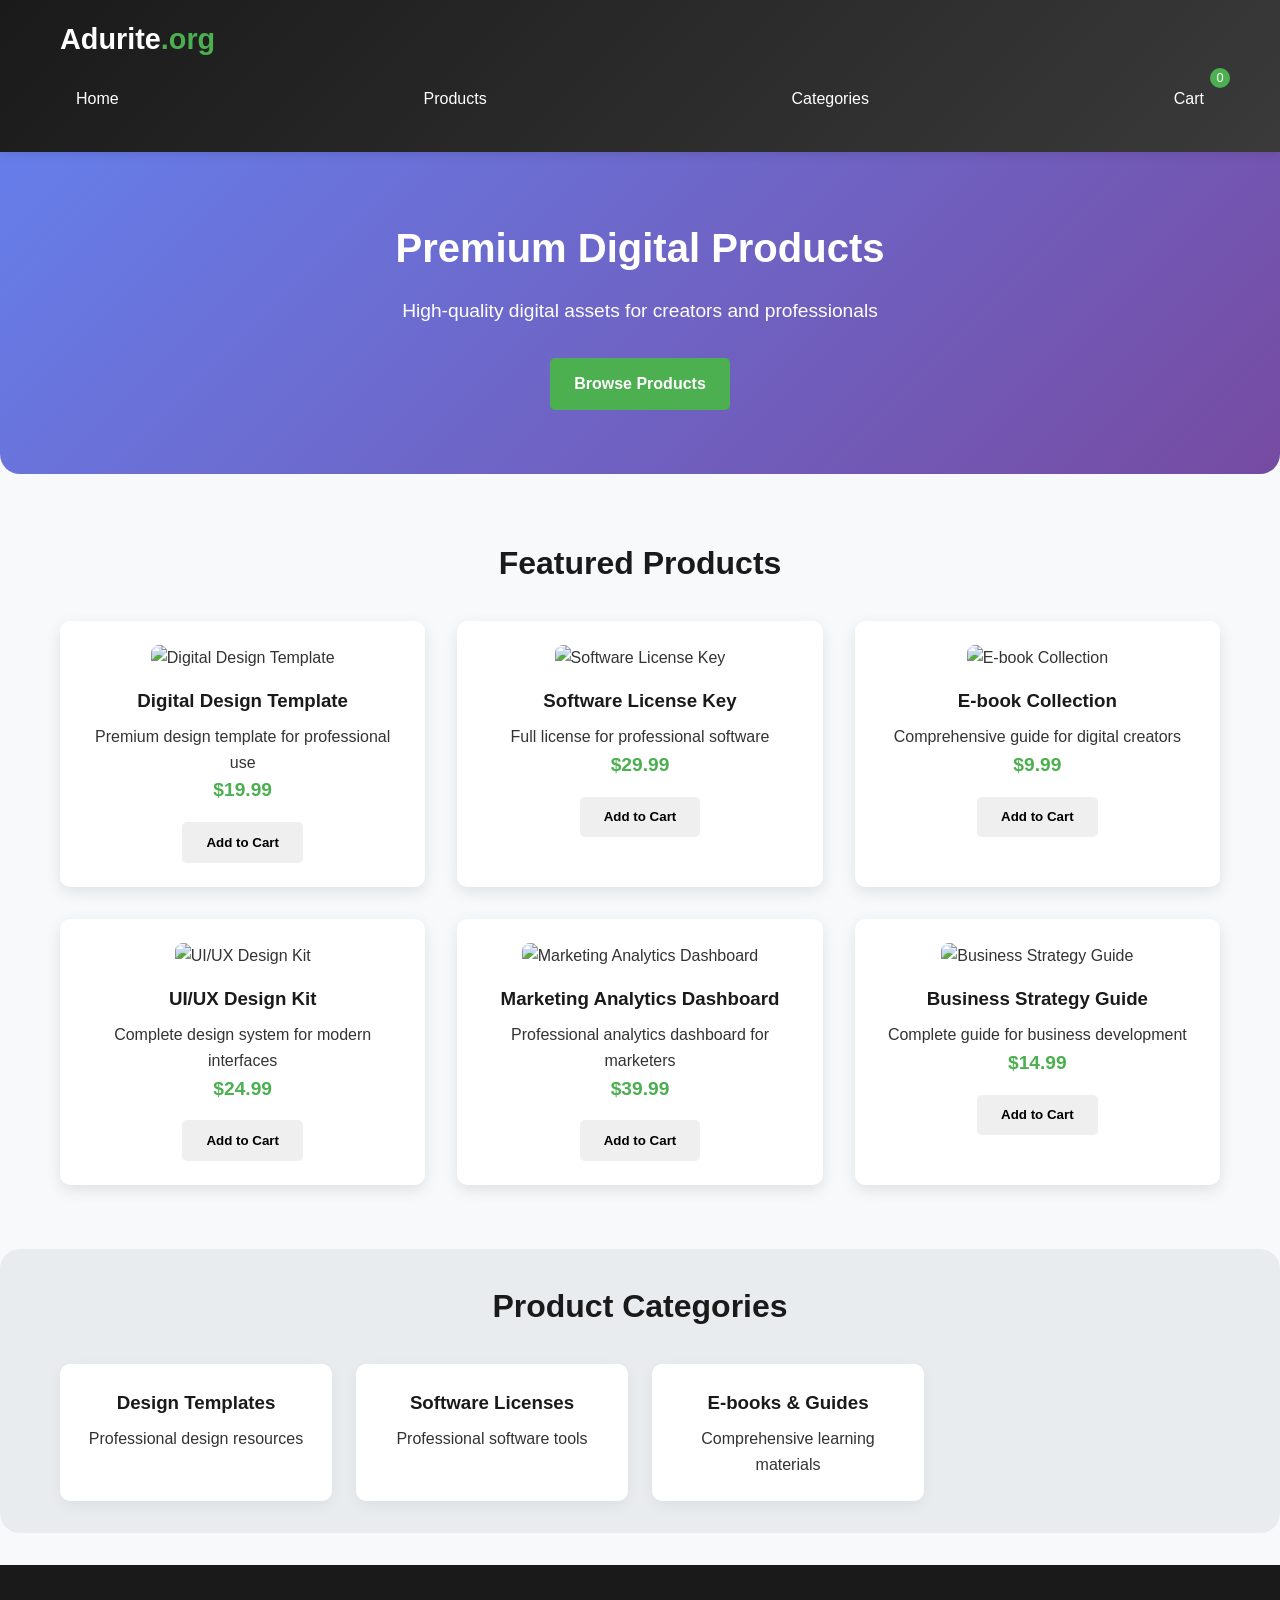
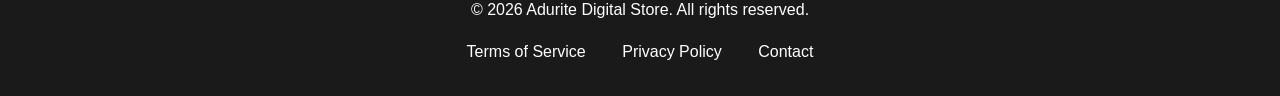
==== index.html @ ac7464e5 "Added stuff yes" ====
<!DOCTYPE html>
<html lang="en">
<head>
    <meta charset="UTF-8">
    <meta name="viewport" content="width=device-width, initial-scale=1.0">
    <title>Adurite Digital Store</title>
    <link rel="stylesheet" href="styles/style.css">
</head>
<body>
    <header class="header">
        <div class="container">
            <div class="logo">
                <h1>Adurite<span>.org</span></h1>
            </div>
            <nav class="nav">
                <a href="#home">Home</a>
                <a href="#products">Products</a>
                <a href="#categories">Categories</a>
                <a href="#cart" class="cart-link">
                    <span>Cart</span>
                    <span class="cart-count">0</span>
                </a>
            </nav>
        </div>
    </header>

    <main>
        <section id="hero" class="hero">
            <div class="container">
                <h2>Premium Digital Products</h2>
                <p>High-quality digital assets for creators and professionals</p>
                <a href="#products" class="btn primary-btn">Browse Products</a>
            </div>
        </section>

        <section id="products" class="products-section">
            <div class="container">
                <h2 class="section-title">Featured Products</h2>
                <div class="product-grid" id="productGrid">
                    <!-- Products will be loaded here -->
                </div>
            </div>
        </section>

        <section id="categories" class="categories-section">
            <div class="container">
                <h2 class="section-title">Product Categories</h2>
                <div class="category-grid">
                    <div class="category-card">
                        <h3>Design Templates</h3>
                        <p>Professional design resources</p>
                    </div>
                    <div class="category-card">
                        <h3>Software Licenses</h3>
                        <p>Professional software tools</p>
                    </div>
                    <div class="category-card">
                        <h3>E-books & Guides</h3>
                        <p>Comprehensive learning materials</p>
                    </div>
                </div>
            </div>
        </section>
    </main>

    <footer class="footer">
        <div class="container">
            <p>&copy; 2026 Adurite Digital Store. All rights reserved.</p>
            <div class="footer-links">
                <a href="#">Terms of Service</a>
                <a href="#">Privacy Policy</a>
                <a href="#">Contact</a>
            </div>
        </div>
    </footer>

    <script src="scripts/main.js"></script>
</body>
</html>
---- styles/style.css ----
* {
    margin: 0;
    padding: 0;
    box-sizing: border-box;
}

body {
    font-family: 'Segoe UI', Tahoma, Geneva, Verdana, sans-serif;
    line-height: 1.6;
    color: #333;
    background-color: #f8f9fa;
}

.container {
    max-width: 1200px;
    margin: 0 auto;
    padding: 0 20px;
}

/* Header Styles */
.header {
    background: linear-gradient(135deg, #1a1a1a 0%, #3a3a3a 100%);
    color: white;
    padding: 1rem 0;
    position: sticky;
    top: 0;
    z-index: 100;
    box-shadow: 0 2px 10px rgba(0,0,0,0.1);
}

.header .logo h1 {
    font-size: 1.8rem;
    margin-bottom: 0;
}

.header .logo h1 span {
    color: #4CAF50;
}

.header .nav {
    display: flex;
    justify-content: space-between;
    align-items: center;
    padding: 1rem 0;
}

.nav a {
    color: white;
    text-decoration: none;
    padding: 0.5rem 1rem;
    border-radius: 4px;
    transition: background-color 0.3s;
}

.nav a:hover {
    background-color: rgba(255,255,255,0.1);
}

.cart-link {
    position: relative;
}

.cart-count {
    position: absolute;
    top: -10px;
    right: -10px;
    background: #4CAF50;
    color: white;
    border-radius: 50%;
    width: 20px;
    height: 20px;
    display: flex;
    align-items: center;
    justify-content: center;
    font-size: 0.8rem;
}

/* Hero Section */
.hero {
    background: linear-gradient(135deg, #667eea 0%, #764ba2 100%);
    color: white;
    text-align: center;
    padding: 4rem 0;
    margin-bottom: 2rem;
    border-radius: 0 0 20px 20px;
}

.hero h2 {
    font-size: 2.5rem;
    margin-bottom: 1rem;
}

.hero p {
    font-size: 1.2rem;
    margin-bottom: 2rem;
}

.btn {
    display: inline-block;
    padding: 0.8rem 1.5rem;
    border-radius: 5px;
    text-decoration: none;
    font-weight: bold;
    transition: all 0.3s;
    border: none;
    cursor: pointer;
}

.primary-btn {
    background: #4CAF50;
    color: white;
}

.primary-btn:hover {
    background: #45a049;
    transform: translateY(-2px);
    box-shadow: 0 5px 15px rgba(0,0,0,0.2);
}

/* Products Section */
.products-section {
    padding: 2rem 0;
}

.section-title {
    text-align: center;
    margin-bottom: 2rem;
    font-size: 2rem;
    color: #1a1a1a;
}

.product-grid {
    display: grid;
    grid-template-columns: repeat(auto-fill, minmax(300px, 1fr));
    gap: 2rem;
}

.product-card {
    background: white;
    border-radius: 10px;
    padding: 1.5rem;
    box-shadow: 0 5px 15px rgba(0,0,0,0.1);
    transition: transform 0.3s, box-shadow 0.3s;
    text-align: center;
}

.product-card:hover {
    transform: translateY(-10px);
    box-shadow: 0 15px 30px rgba(0,0,0,0.15);
}

.product-card img {
    width: 100%;
    height: 200px;
    object-fit: cover;
    border-radius: 8px;
    margin-bottom: 1rem;
}

.product-card h3 {
    margin-bottom: 0.5rem;
    color: #1a1a1a;
}

.product-card .price {
    font-weight: bold;
    color: #4CAF50;
    font-size: 1.2rem;
    margin-bottom: 1rem;
}

/* Categories Section */
.categories-section {
    padding: 2rem 0;
    background: #e9ecef;
    border-radius: 20px;
    margin: 2rem 0;
}

.category-grid {
    display: grid;
    grid-template-columns: repeat(auto-fill, minmax(250px, 1fr));
    gap: 1.5rem;
}

.category-card {
    background: white;
    padding: 1.5rem;
    border-radius: 10px;
    text-align: center;
    box-shadow: 0 5px 15px rgba(0,0,0,0.05);
    transition: transform 0.3s;
}

.category-card:hover {
    transform: translateY(-5px);
}

.category-card h3 {
    margin-bottom: 0.5rem;
    color: #1a1a1a;
}

/* Footer */
.footer {
    background: #1a1a1a;
    color: white;
    text-align: center;
    padding: 2rem 0;
    margin-top: 2rem;
}

.footer-links {
    margin-top: 1rem;
}

.footer-links a {
    color: white;
    margin: 0 1rem;
    text-decoration: none;
}

.footer-links a:hover {
    color: #4CAF50;
}

/* Responsive Design */
@media (max-width: 768px) {
    .header .nav {
        flex-direction: column;
        gap: 1rem;
    }
    
    .hero h2 {
        font-size: 1.8rem;
    }
    
    .hero p {
        font-size: 1rem;
    }
    
    .product-grid {
        grid-template-columns: 1fr;
    }
    
    .category-grid {
        grid-template-columns: 1fr;
    }
}

/* Loading Animation */
.loading {
    text-align: center;
    padding: 2rem;
}

/* Modal for Product Details */
.modal {
    display: none;
    position: fixed;
    top: 0;
    left: 0;
    width: 100%;
    height: 100%;
    background: rgba(0,0,0,0.5);
    z-index: 1000;
    justify-content: center;
    align-items: center;
}

.modal-content {
    background: white;
    padding: 2rem;
    border-radius: 10px;
    max-width: 500px;
    width: 90%;
    position: relative;
}

.close-modal {
    position: absolute;
    top: 10px;
    right: 10px;
    cursor: pointer;
    font-size: 1.5rem;
}
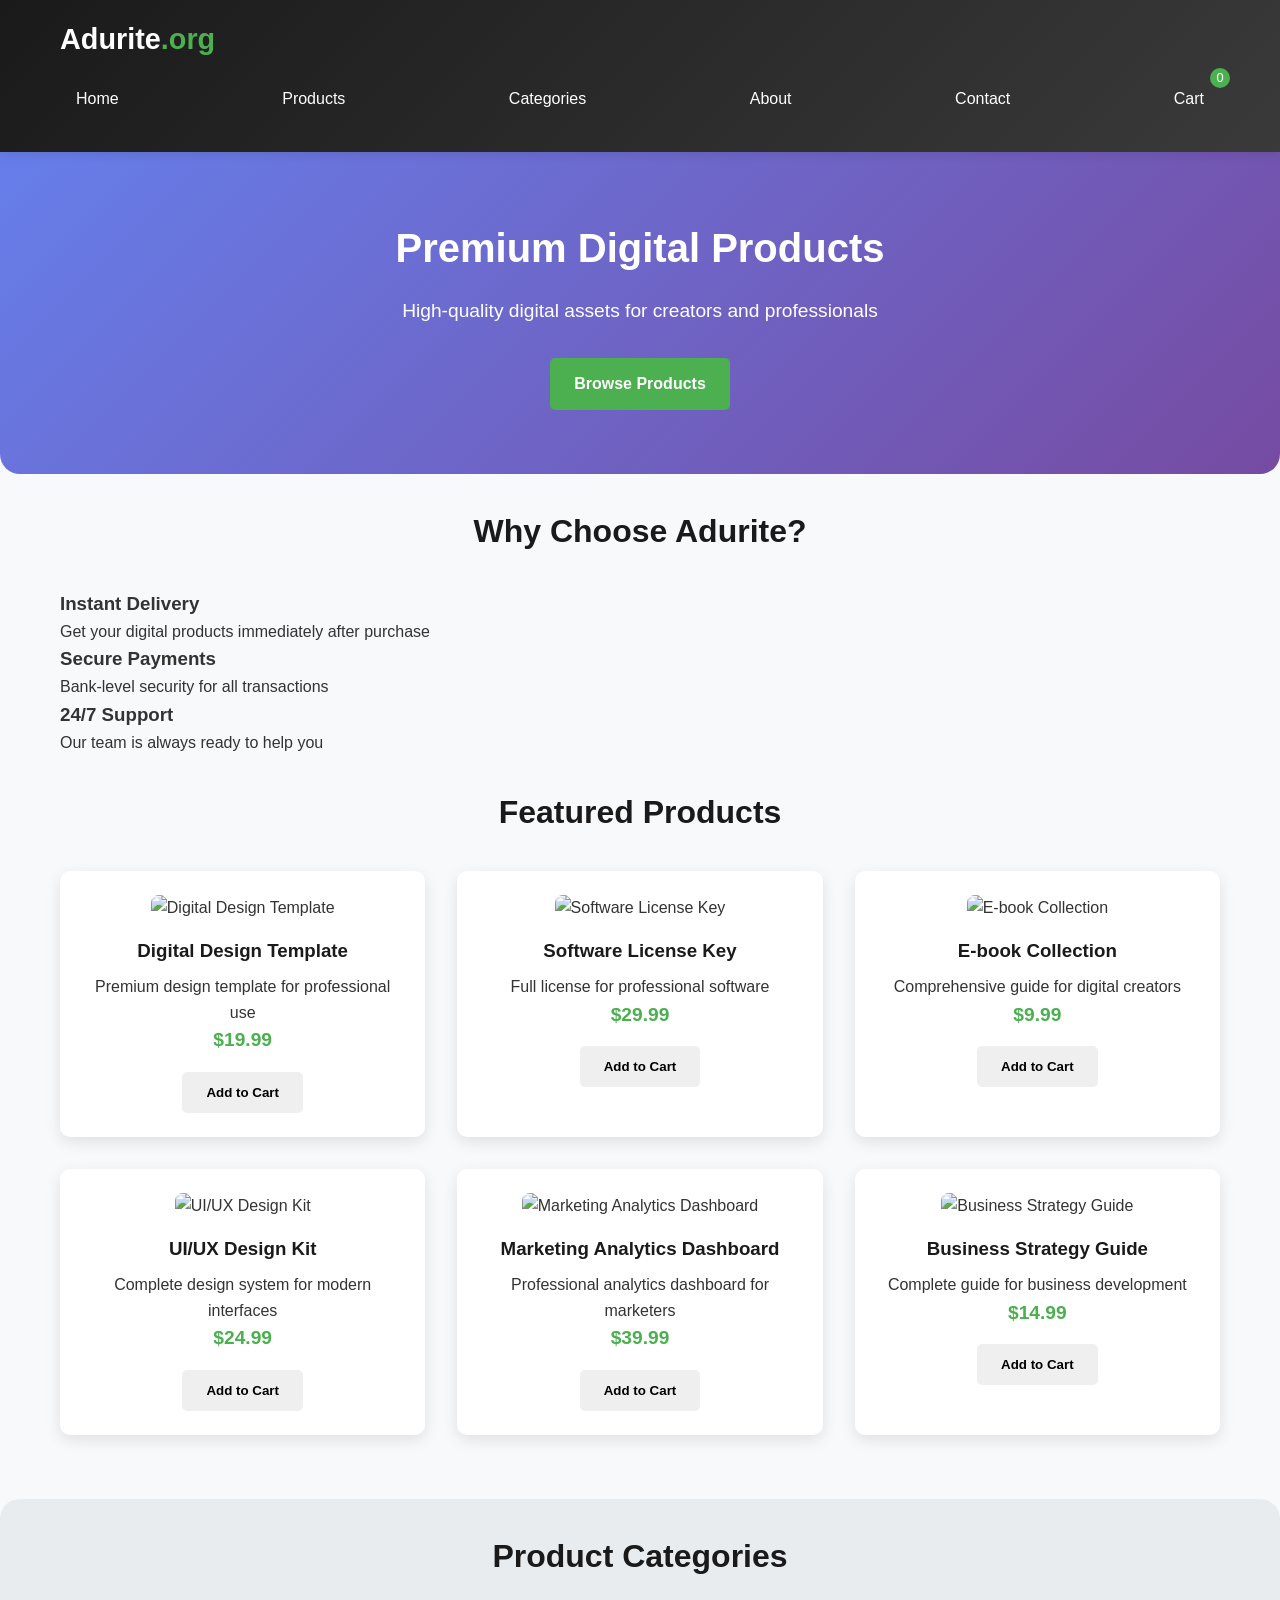
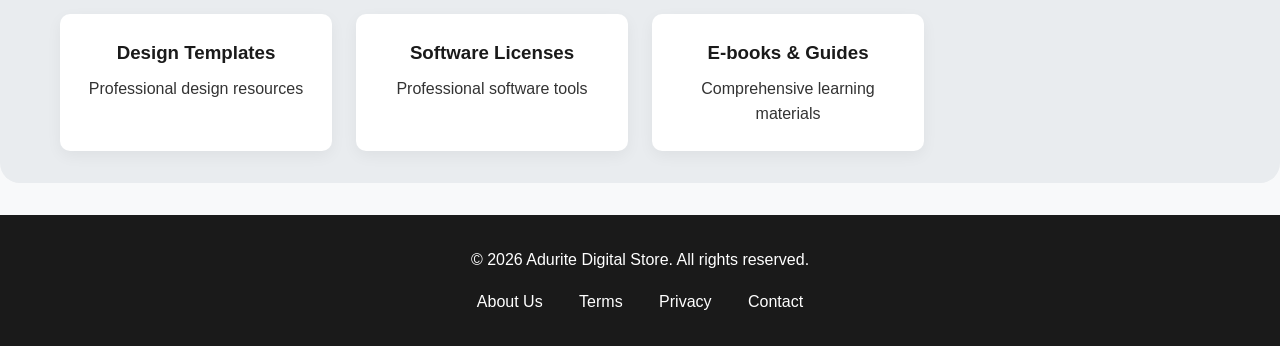
==== commit 4021b557: "Update index.html" ====
--- a/index.html
+++ b/index.html
@@ -16,6 +16,8 @@
                 <a href="#home">Home</a>
                 <a href="#products">Products</a>
                 <a href="#categories">Categories</a>
+                <a href="#about">About</a>
+                <a href="#contact">Contact</a>
                 <a href="#cart" class="cart-link">
                     <span>Cart</span>
                     <span class="cart-count">0</span>
@@ -25,6 +27,7 @@
     </header>
 
     <main>
+        <!-- Hero Section -->
         <section id="hero" class="hero">
             <div class="container">
                 <h2>Premium Digital Products</h2>
@@ -33,6 +36,28 @@
             </div>
         </section>
 
+        <!-- Features Section -->
+        <section class="features-section">
+            <div class="container">
+                <h2 class="section-title">Why Choose Adurite?</h2>
+                <div class="features-grid">
+                    <div class="feature-card">
+                        <h3>Instant Delivery</h3>
+                        <p>Get your digital products immediately after purchase</p>
+                    </div>
+                    <div class="feature-card">
+                        <h3>Secure Payments</h3>
+                        <p>Bank-level security for all transactions</p>
+                    </div>
+                    <div class="feature-card">
+                        <h3>24/7 Support</h3>
+                        <p>Our team is always ready to help you</p>
+                    </div>
+                </div>
+            </div>
+        </section>
+
+        <!-- Featured Products -->
         <section id="products" class="products-section">
             <div class="container">
                 <h2 class="section-title">Featured Products</h2>
@@ -42,6 +67,7 @@
             </div>
         </section>
 
+        <!-- Categories Section -->
         <section id="categories" class="categories-section">
             <div class="container">
                 <h2 class="section-title">Product Categories</h2>
@@ -67,13 +93,14 @@
         <div class="container">
             <p>&copy; 2026 Adurite Digital Store. All rights reserved.</p>
             <div class="footer-links">
-                <a href="#">Terms of Service</a>
-                <a href="#">Privacy Policy</a>
-                <a href="#">Contact</a>
+                <a href="#about">About Us</a>
+                <a href="#terms">Terms</a>
+                <a href="#privacy">Privacy</a>
+                <a href="#contact">Contact</a>
             </div>
         </div>
     </footer>
 
     <script src="scripts/main.js"></script>
 </body>
-</html>+</html>
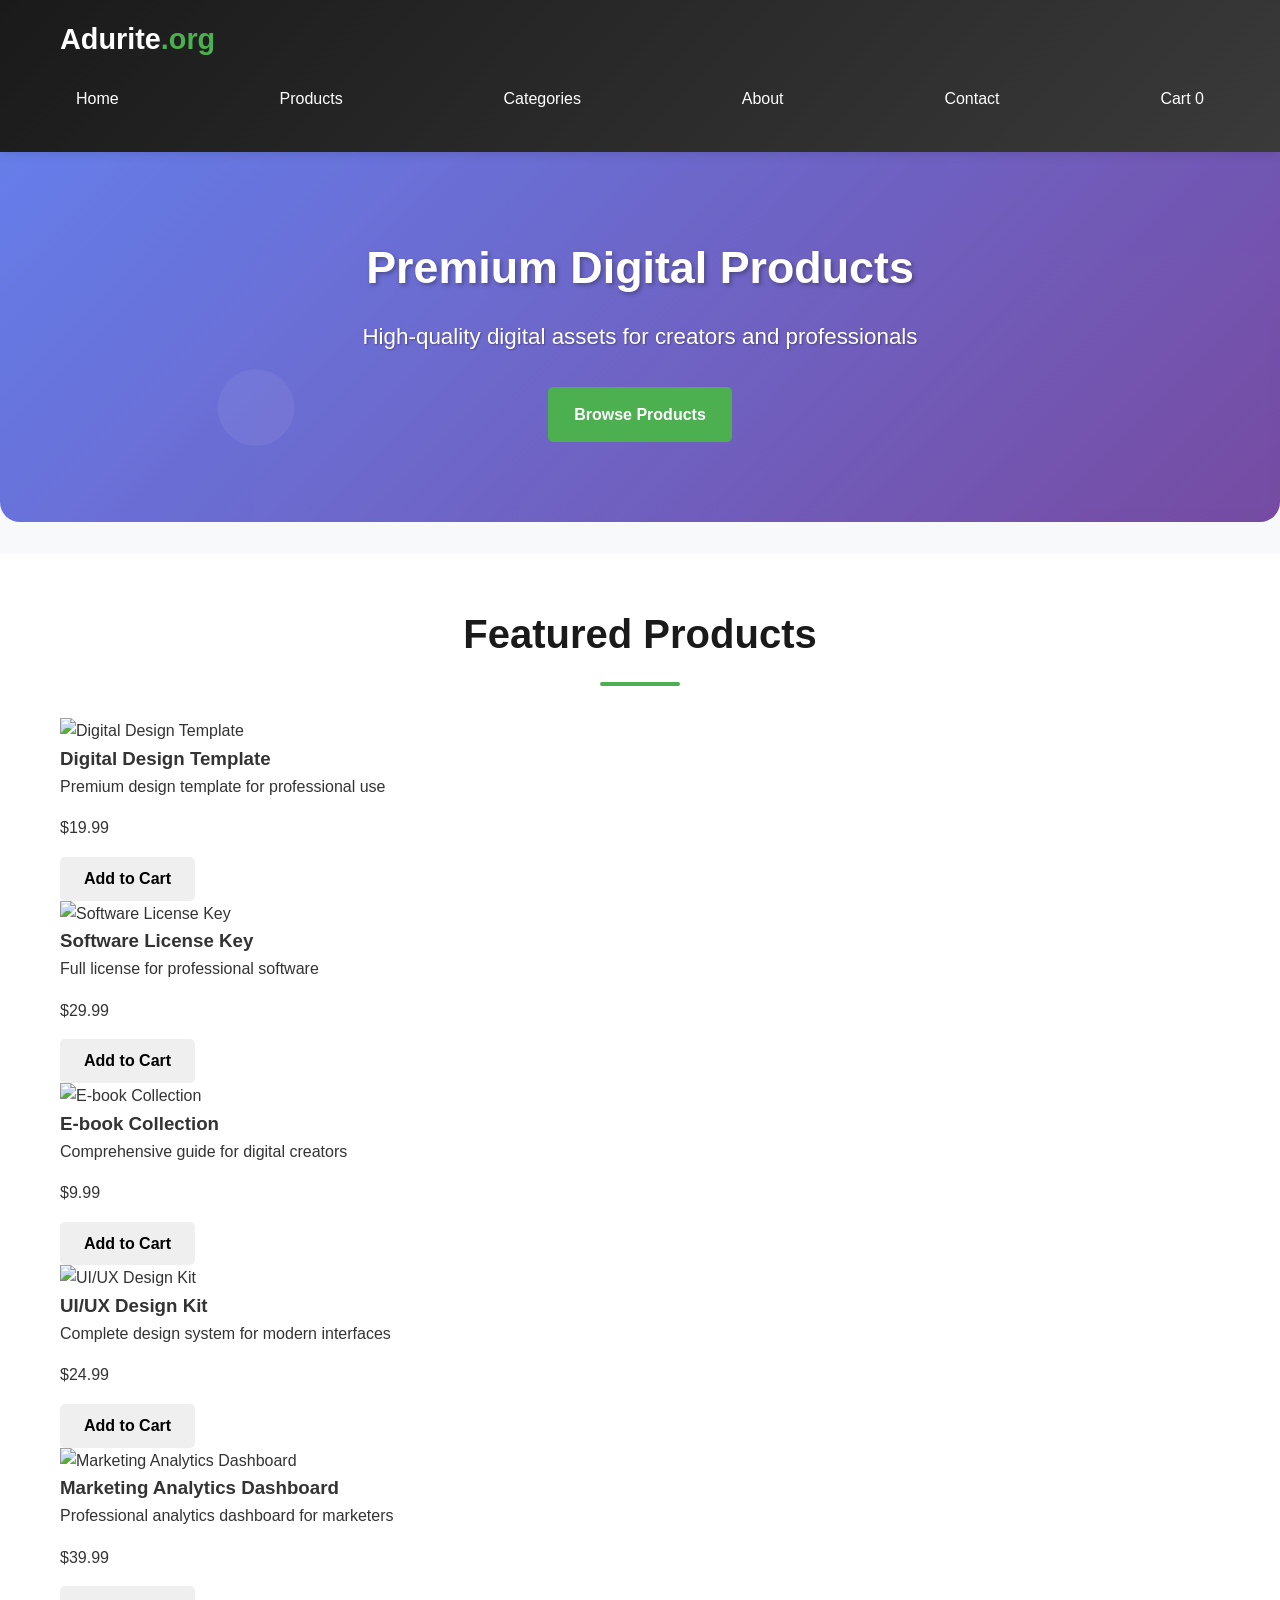
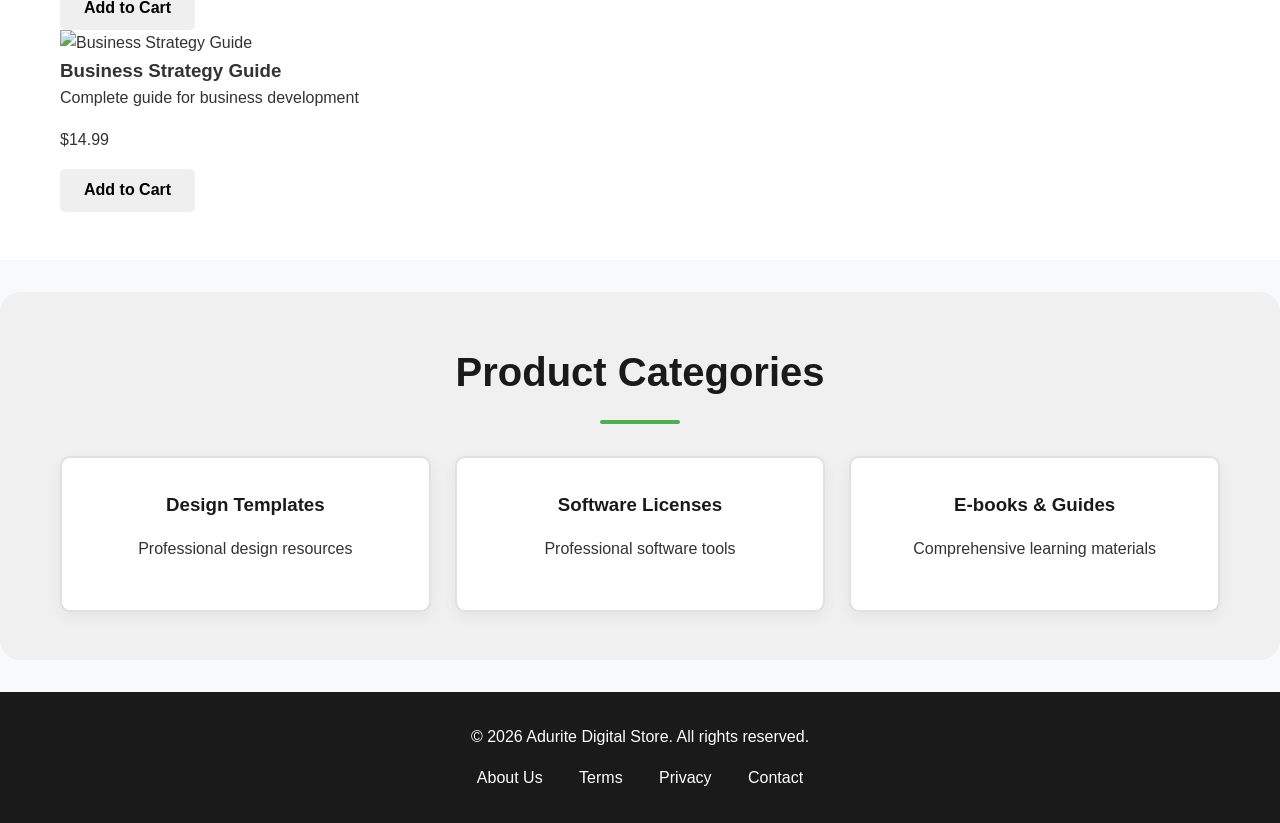
==== commit 7dba7281: "Refactor homepage layout by removing sections Removed hero and features sections from the homepage." ====
--- a/index.html
+++ b/index.html
@@ -27,8 +27,7 @@
     </header>
 
     <main>
-        <!-- Hero Section -->
-        <section id="hero" class="hero">
+        <section id="home" class="hero">
             <div class="container">
                 <h2>Premium Digital Products</h2>
                 <p>High-quality digital assets for creators and professionals</p>
@@ -36,28 +35,6 @@
             </div>
         </section>
 
-        <!-- Features Section -->
-        <section class="features-section">
-            <div class="container">
-                <h2 class="section-title">Why Choose Adurite?</h2>
-                <div class="features-grid">
-                    <div class="feature-card">
-                        <h3>Instant Delivery</h3>
-                        <p>Get your digital products immediately after purchase</p>
-                    </div>
-                    <div class="feature-card">
-                        <h3>Secure Payments</h3>
-                        <p>Bank-level security for all transactions</p>
-                    </div>
-                    <div class="feature-card">
-                        <h3>24/7 Support</h3>
-                        <p>Our team is always ready to help you</p>
-                    </div>
-                </div>
-            </div>
-        </section>
-
-        <!-- Featured Products -->
         <section id="products" class="products-section">
             <div class="container">
                 <h2 class="section-title">Featured Products</h2>
@@ -67,7 +44,6 @@
             </div>
         </section>
 
-        <!-- Categories Section -->
         <section id="categories" class="categories-section">
             <div class="container">
                 <h2 class="section-title">Product Categories</h2>
--- a/styles/style.css
+++ b/styles/style.css
@@ -50,29 +50,11 @@
     padding: 0.5rem 1rem;
     border-radius: 4px;
     transition: background-color 0.3s;
+    position: relative;
 }
 
 .nav a:hover {
     background-color: rgba(255,255,255,0.1);
-}
-
-.cart-link {
-    position: relative;
-}
-
-.cart-count {
-    position: absolute;
-    top: -10px;
-    right: -10px;
-    background: #4CAF50;
-    color: white;
-    border-radius: 50%;
-    width: 20px;
-    height: 20px;
-    display: flex;
-    align-items: center;
-    justify-content: center;
-    font-size: 0.8rem;
 }
 
 /* Hero Section */
@@ -80,21 +62,183 @@
     background: linear-gradient(135deg, #667eea 0%, #764ba2 100%);
     color: white;
     text-align: center;
-    padding: 4rem 0;
+    padding: 5rem 0;
     margin-bottom: 2rem;
     border-radius: 0 0 20px 20px;
+    position: relative;
+    overflow: hidden;
+}
+
+.hero::before {
+    content: "";
+    position: absolute;
+    top: 0;
+    left: 0;
+    right: 0;
+    bottom: 0;
+    background: url('data:image/svg+xml;utf8,<svg xmlns="http://www.w3.org/2000/svg" viewBox="0 0 100 100"><circle cx="20" cy="20" r="3" fill="rgba(255,255,255,0.2)"/><circle cx="50" cy="50" r="2" fill="rgba(255,255,255,0.2)"/><circle cx="80" cy="80" r="4" fill="rgba(255,255,255,0.2)"/></svg>');
+    background-size: cover;
+    opacity: 0.3;
 }
 
 .hero h2 {
+    font-size: 2.8rem;
+    margin-bottom: 1rem;
+    text-shadow: 2px 2px 4px rgba(0,0,0,0.3);
+}
+
+.hero p {
+    font-size: 1.4rem;
+    margin-bottom: 2rem;
+    text-shadow: 1px 1px 2px rgba(0,0,0,0.3);
+}
+
+/* Features Section */
+.features-section {
+    padding: 3rem 0;
+    background: #ffffff;
+}
+
+.features-grid {
+    display: grid;
+    grid-template-columns: repeat(auto-fit, minmax(300px, 1fr));
+    gap: 2rem;
+}
+
+.feature-card {
+    background: #f8f9fa;
+    padding: 2rem;
+    border-radius: 10px;
+    text-align: center;
+    box-shadow: 0 5px 15px rgba(0,0,0,0.05);
+    transition: transform 0.3s;
+}
+
+.feature-card:hover {
+    transform: translateY(-10px);
+}
+
+.feature-card h3 {
+    color: #1a1a1a;
+    margin-bottom: 1rem;
+}
+
+/* Products Section */
+.products-section {
+    padding: 3rem 0;
+    background: #ffffff;
+}
+
+.section-title {
+    text-align: center;
+    margin-bottom: 2rem;
     font-size: 2.5rem;
-    margin-bottom: 1rem;
-}
-
-.hero p {
-    font-size: 1.2rem;
-    margin-bottom: 2rem;
-}
-
+    color: #1a1a1a;
+    position: relative;
+}
+
+.section-title::after {
+    content: "";
+    display: block;
+    width: 80px;
+    height: 4px;
+    background: #4CAF50;
+    margin: 1rem auto;
+    border-radius: 2px;
+}
+
+/* Categories Section */
+.categories-section {
+    padding: 3rem 0;
+    background: #f0f0f0;
+    border-radius: 20px;
+    margin: 2rem 0;
+}
+
+.category-grid {
+    display: grid;
+    grid-template-columns: repeat(auto-fit, minmax(250px, 1fr));
+    gap: 1.5rem;
+}
+
+.category-card {
+    background: white;
+    padding: 2rem;
+    border-radius: 10px;
+    text-align: center;
+    box-shadow: 0 5px 15px rgba(0,0,0,0.05);
+    transition: transform 0.3s;
+    border: 2px solid #e0e0e0;
+}
+
+.category-card:hover {
+    transform: translateY(-5px);
+    border-color: #4CAF50;
+}
+
+.category-card h3 {
+    margin-bottom: 1rem;
+    color: #1a1a1a;
+}
+
+/* Footer */
+.footer {
+    background: #1a1a1a;
+    color: white;
+    text-align: center;
+    padding: 2rem 0;
+    margin-top: 2rem;
+}
+
+.footer-links {
+    margin-top: 1rem;
+}
+
+.footer-links a {
+    color: white;
+    margin: 0 1rem;
+    text-decoration: none;
+}
+
+.footer-links a:hover {
+    color: #4CAF50;
+}
+
+/* Responsive Design */
+@media (max-width: 768px) {
+    .header .nav {
+        flex-direction: column;
+        gap: 1rem;
+    }
+    
+    .hero h2 {
+        font-size: 2rem;
+    }
+    
+    .hero p {
+        font-size: 1.2rem;
+    }
+    
+    .section-title {
+        font-size: 2rem;
+    }
+    
+    .features-grid {
+        grid-template-columns: 1fr;
+    }
+}
+
+/* Animation */
+@keyframes fadeIn {
+    from { opacity: 0; transform: translateY(20px); }
+    to { opacity: 1; transform: translateY(0); }
+}
+
+.product-card {
+    animation: fadeIn 0.5s ease-out;
+}
+
+/* Button Styles */
 .btn {
     display: inline-block;
     padding: 0.8rem 1.5rem;
@@ -104,11 +248,13 @@
     transition: all 0.3s;
     border: none;
     cursor: pointer;
+    font-size: 1rem;
 }
 
 .primary-btn {
     background: #4CAF50;
     color: white;
+    border: 2px solid #4CAF50;
 }
 
 .primary-btn:hover {
@@ -117,170 +263,16 @@
     box-shadow: 0 5px 15px rgba(0,0,0,0.2);
 }
 
-/* Products Section */
-.products-section {
-    padding: 2rem 0;
-}
-
-.section-title {
-    text-align: center;
-    margin-bottom: 2rem;
-    font-size: 2rem;
-    color: #1a1a1a;
-}
-
-.product-grid {
-    display: grid;
-    grid-template-columns: repeat(auto-fill, minmax(300px, 1fr));
-    gap: 2rem;
-}
-
-.product-card {
-    background: white;
-    border-radius: 10px;
-    padding: 1.5rem;
-    box-shadow: 0 5px 15px rgba(0,0,0,0.1);
-    transition: transform 0.3s, box-shadow 0.3s;
-    text-align: center;
-}
-
-.product-card:hover {
-    transform: translateY(-10px);
-    box-shadow: 0 15px 30px rgba(0,0,0,0.15);
-}
-
-.product-card img {
-    width: 100%;
-    height: 200px;
-    object-fit: cover;
-    border-radius: 8px;
-    margin-bottom: 1rem;
-}
-
-.product-card h3 {
-    margin-bottom: 0.5rem;
-    color: #1a1a1a;
-}
-
-.product-card .price {
-    font-weight: bold;
-    color: #4CAF50;
-    font-size: 1.2rem;
-    margin-bottom: 1rem;
-}
-
-/* Categories Section */
-.categories-section {
-    padding: 2rem 0;
-    background: #e9ecef;
-    border-radius: 20px;
-    margin: 2rem 0;
-}
-
-.category-grid {
-    display: grid;
-    grid-template-columns: repeat(auto-fill, minmax(250px, 1fr));
-    gap: 1.5rem;
-}
-
-.category-card {
-    background: white;
-    padding: 1.5rem;
-    border-radius: 10px;
-    text-align: center;
-    box-shadow: 0 5px 15px rgba(0,0,0,0.05);
-    transition: transform 0.3s;
-}
-
-.category-card:hover {
-    transform: translateY(-5px);
-}
-
-.category-card h3 {
-    margin-bottom: 0.5rem;
-    color: #1a1a1a;
-}
-
-/* Footer */
-.footer {
-    background: #1a1a1a;
-    color: white;
-    text-align: center;
-    padding: 2rem 0;
-    margin-top: 2rem;
-}
-
-.footer-links {
-    margin-top: 1rem;
-}
-
-.footer-links a {
-    color: white;
-    margin: 0 1rem;
-    text-decoration: none;
-}
-
-.footer-links a:hover {
-    color: #4CAF50;
-}
-
-/* Responsive Design */
-@media (max-width: 768px) {
-    .header .nav {
-        flex-direction: column;
-        gap: 1rem;
-    }
-    
-    .hero h2 {
-        font-size: 1.8rem;
-    }
-    
-    .hero p {
-        font-size: 1rem;
-    }
-    
-    .product-grid {
-        grid-template-columns: 1fr;
-    }
-    
-    .category-grid {
-        grid-template-columns: 1fr;
-    }
-}
-
-/* Loading Animation */
-.loading {
-    text-align: center;
-    padding: 2rem;
-}
-
-/* Modal for Product Details */
-.modal {
-    display: none;
-    position: fixed;
-    top: 0;
-    left: 0;
-    width: 100%;
-    height: 100%;
-    background: rgba(0,0,0,0.5);
-    z-index: 1000;
-    justify-content: center;
-    align-items: center;
-}
-
-.modal-content {
-    background: white;
-    padding: 2rem;
-    border-radius: 10px;
-    max-width: 500px;
-    width: 90%;
-    position: relative;
-}
-
-.close-modal {
-    position: absolute;
-    top: 10px;
-    right: 10px;
-    cursor: pointer;
-    font-size: 1.5rem;
-}+/* Additional Styles */
+h1, h2, h3, h4 {
+    font-weight: 700;
+}
+
+p {
+    margin-bottom: 1rem;
+}
+
+img {
+    max-width: 100%;
+    height: auto;
+}
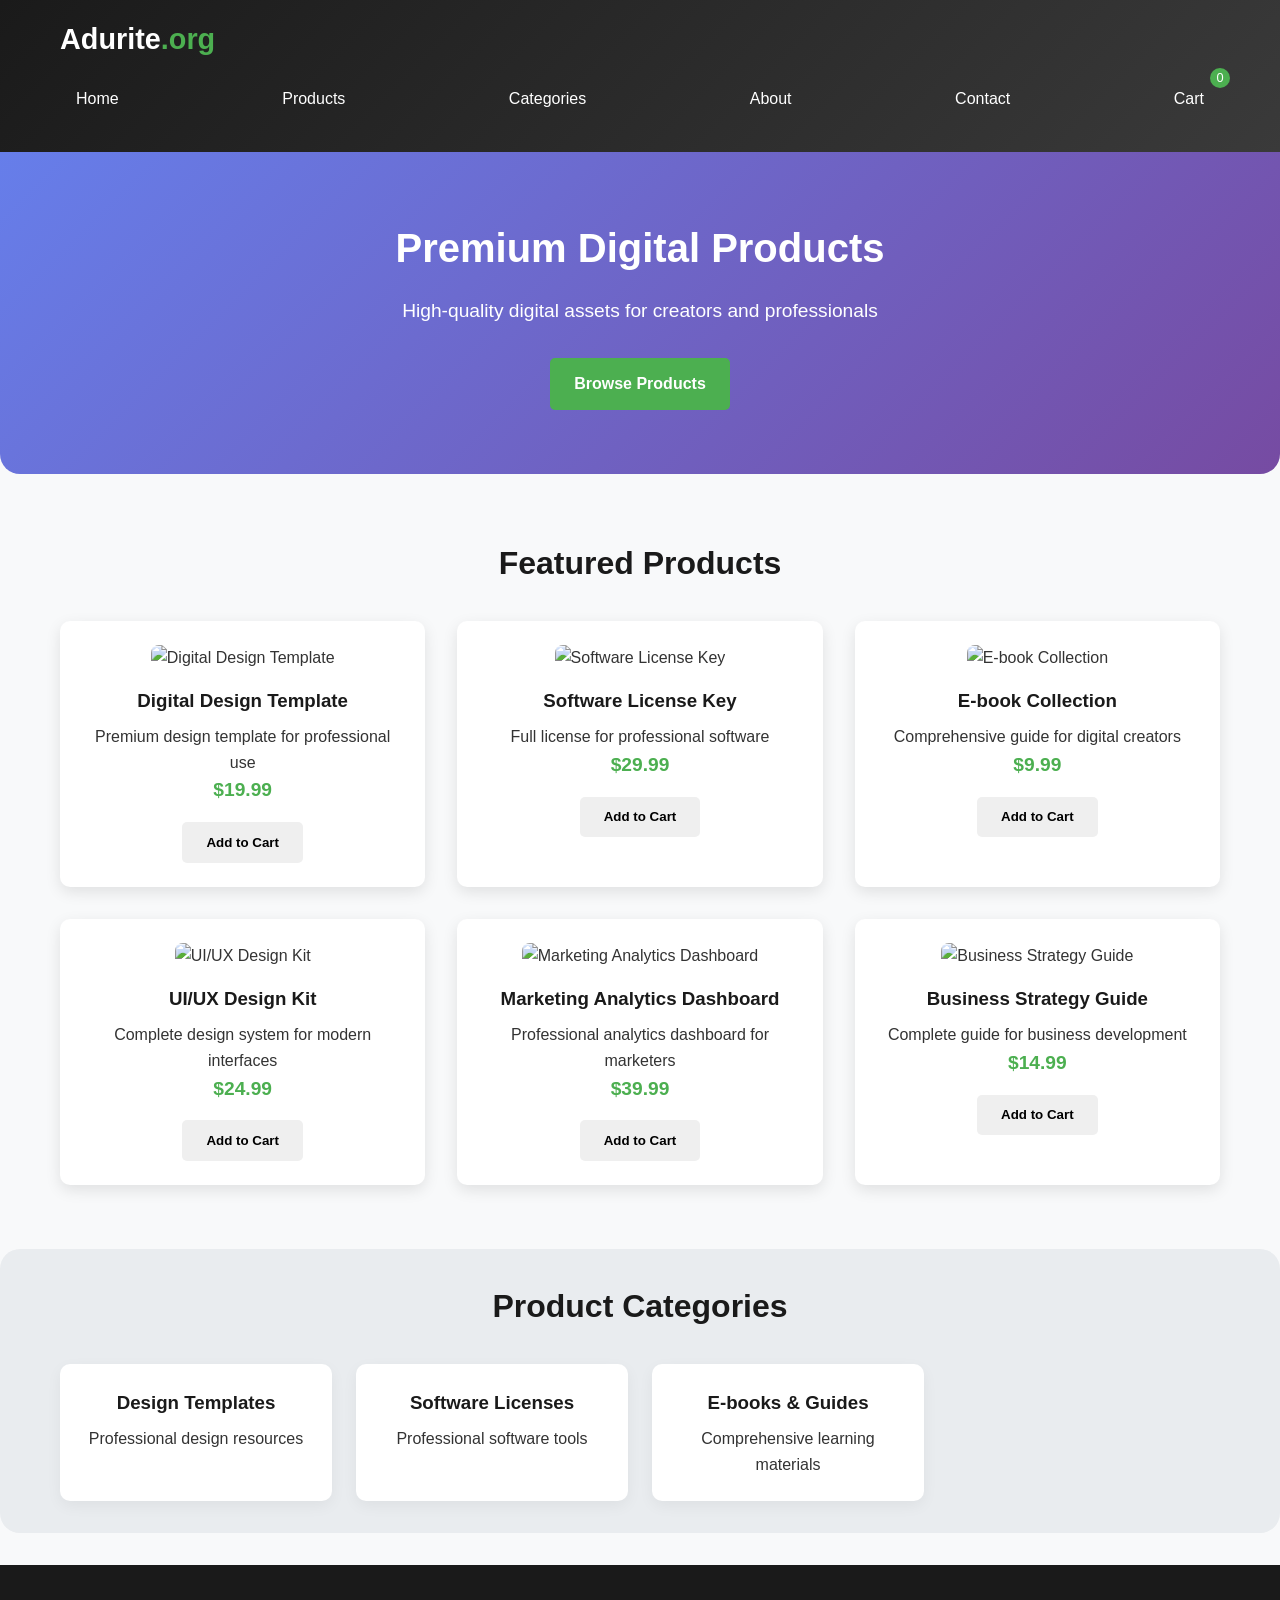
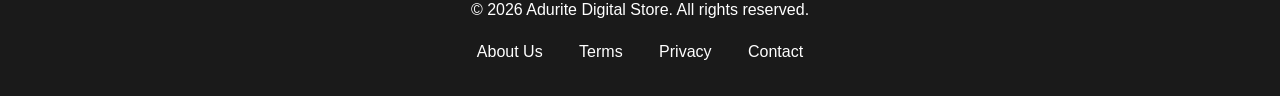
==== commit cea30b53: "Add test comment in index.html Added a comment for testing purposes." ====
--- a/index.html
+++ b/index.html
@@ -1,5 +1,6 @@
 <!DOCTYPE html>
 <html lang="en">
+    <!--test-->
 <head>
     <meta charset="UTF-8">
     <meta name="viewport" content="width=device-width, initial-scale=1.0">
--- a/styles/style.css
+++ b/styles/style.css
@@ -1,3 +1,6 @@
+/* Remove the problematic footer links that point to # */
+/* Instead, use proper anchors in your HTML */
+
 * {
     margin: 0;
     padding: 0;
@@ -17,7 +20,6 @@
     padding: 0 20px;
 }
 
-/* Header Styles */
 .header {
     background: linear-gradient(135deg, #1a1a1a 0%, #3a3a3a 100%);
     color: white;
@@ -25,7 +27,6 @@
     position: sticky;
     top: 0;
     z-index: 100;
-    box-shadow: 0 2px 10px rgba(0,0,0,0.1);
 }
 
 .header .logo h1 {
@@ -50,195 +51,50 @@
     padding: 0.5rem 1rem;
     border-radius: 4px;
     transition: background-color 0.3s;
-    position: relative;
 }
 
 .nav a:hover {
     background-color: rgba(255,255,255,0.1);
 }
 
-/* Hero Section */
+.cart-link {
+    position: relative;
+}
+
+.cart-count {
+    position: absolute;
+    top: -10px;
+    right: -10px;
+    background: #4CAF50;
+    color: white;
+    border-radius: 50%;
+    width: 20px;
+    height: 20px;
+    display: flex;
+    align-items: center;
+    justify-content: center;
+    font-size: 0.8rem;
+}
+
 .hero {
     background: linear-gradient(135deg, #667eea 0%, #764ba2 100%);
     color: white;
     text-align: center;
-    padding: 5rem 0;
+    padding: 4rem 0;
     margin-bottom: 2rem;
     border-radius: 0 0 20px 20px;
-    position: relative;
-    overflow: hidden;
-}
-
-.hero::before {
-    content: "";
-    position: absolute;
-    top: 0;
-    left: 0;
-    right: 0;
-    bottom: 0;
-    background: url('data:image/svg+xml;utf8,<svg xmlns="http://www.w3.org/2000/svg" viewBox="0 0 100 100"><circle cx="20" cy="20" r="3" fill="rgba(255,255,255,0.2)"/><circle cx="50" cy="50" r="2" fill="rgba(255,255,255,0.2)"/><circle cx="80" cy="80" r="4" fill="rgba(255,255,255,0.2)"/></svg>');
-    background-size: cover;
-    opacity: 0.3;
 }
 
 .hero h2 {
-    font-size: 2.8rem;
+    font-size: 2.5rem;
     margin-bottom: 1rem;
-    text-shadow: 2px 2px 4px rgba(0,0,0,0.3);
 }
 
 .hero p {
-    font-size: 1.4rem;
+    font-size: 1.2rem;
     margin-bottom: 2rem;
-    text-shadow: 1px 1px 2px rgba(0,0,0,0.3);
-}
-
-/* Features Section */
-.features-section {
-    padding: 3rem 0;
-    background: #ffffff;
-}
-
-.features-grid {
-    display: grid;
-    grid-template-columns: repeat(auto-fit, minmax(300px, 1fr));
-    gap: 2rem;
-}
-
-.feature-card {
-    background: #f8f9fa;
-    padding: 2rem;
-    border-radius: 10px;
-    text-align: center;
-    box-shadow: 0 5px 15px rgba(0,0,0,0.05);
-    transition: transform 0.3s;
-}
-
-.feature-card:hover {
-    transform: translateY(-10px);
-}
-
-.feature-card h3 {
-    color: #1a1a1a;
-    margin-bottom: 1rem;
-}
-
-/* Products Section */
-.products-section {
-    padding: 3rem 0;
-    background: #ffffff;
-}
-
-.section-title {
-    text-align: center;
-    margin-bottom: 2rem;
-    font-size: 2.5rem;
-    color: #1a1a1a;
-    position: relative;
-}
-
-.section-title::after {
-    content: "";
-    display: block;
-    width: 80px;
-    height: 4px;
-    background: #4CAF50;
-    margin: 1rem auto;
-    border-radius: 2px;
-}
-
-/* Categories Section */
-.categories-section {
-    padding: 3rem 0;
-    background: #f0f0f0;
-    border-radius: 20px;
-    margin: 2rem 0;
-}
-
-.category-grid {
-    display: grid;
-    grid-template-columns: repeat(auto-fit, minmax(250px, 1fr));
-    gap: 1.5rem;
-}
-
-.category-card {
-    background: white;
-    padding: 2rem;
-    border-radius: 10px;
-    text-align: center;
-    box-shadow: 0 5px 15px rgba(0,0,0,0.05);
-    transition: transform 0.3s;
-    border: 2px solid #e0e0e0;
-}
-
-.category-card:hover {
-    transform: translateY(-5px);
-    border-color: #4CAF50;
-}
-
-.category-card h3 {
-    margin-bottom: 1rem;
-    color: #1a1a1a;
-}
-
-/* Footer */
-.footer {
-    background: #1a1a1a;
-    color: white;
-    text-align: center;
-    padding: 2rem 0;
-    margin-top: 2rem;
-}
-
-.footer-links {
-    margin-top: 1rem;
-}
-
-.footer-links a {
-    color: white;
-    margin: 0 1rem;
-    text-decoration: none;
-}
-
-.footer-links a:hover {
-    color: #4CAF50;
-}
-
-/* Responsive Design */
-@media (max-width: 768px) {
-    .header .nav {
-        flex-direction: column;
-        gap: 1rem;
-    }
-    
-    .hero h2 {
-        font-size: 2rem;
-    }
-    
-    .hero p {
-        font-size: 1.2rem;
-    }
-    
-    .section-title {
-        font-size: 2rem;
-    }
-    
-    .features-grid {
-        grid-template-columns: 1fr;
-    }
-}
-
-/* Animation */
-@keyframes fadeIn {
-    from { opacity: 0; transform: translateY(20px); }
-    to { opacity: 1; transform: translateY(0); }
-}
-
-.product-card {
-    animation: fadeIn 0.5s ease-out;
-}
-
-/* Button Styles */
+}
+
 .btn {
     display: inline-block;
     padding: 0.8rem 1.5rem;
@@ -248,13 +104,11 @@
     transition: all 0.3s;
     border: none;
     cursor: pointer;
-    font-size: 1rem;
 }
 
 .primary-btn {
     background: #4CAF50;
     color: white;
-    border: 2px solid #4CAF50;
 }
 
 .primary-btn:hover {
@@ -263,16 +117,129 @@
     box-shadow: 0 5px 15px rgba(0,0,0,0.2);
 }
 
-/* Additional Styles */
-h1, h2, h3, h4 {
-    font-weight: 700;
-}
-
-p {
+.products-section {
+    padding: 2rem 0;
+}
+
+.section-title {
+    text-align: center;
+    margin-bottom: 2rem;
+    font-size: 2rem;
+    color: #1a1a1a;
+}
+
+.product-grid {
+    display: grid;
+    grid-template-columns: repeat(auto-fill, minmax(300px, 1fr));
+    gap: 2rem;
+}
+
+.product-card {
+    background: white;
+    border-radius: 10px;
+    padding: 1.5rem;
+    box-shadow: 0 5px 15px rgba(0,0,0,0.1);
+    transition: transform 0.3s, box-shadow 0.3s;
+    text-align: center;
+}
+
+.product-card:hover {
+    transform: translateY(-10px);
+    box-shadow: 0 15px 30px rgba(0,0,0,0.15);
+}
+
+.product-card img {
+    width: 100%;
+    height: 200px;
+    object-fit: cover;
+    border-radius: 8px;
     margin-bottom: 1rem;
 }
 
-img {
-    max-width: 100%;
-    height: auto;
-}
+.product-card h3 {
+    margin-bottom: 0.5rem;
+    color: #1a1a1a;
+}
+
+.product-card .price {
+    font-weight: bold;
+    color: #4CAF50;
+    font-size: 1.2rem;
+    margin-bottom: 1rem;
+}
+
+.categories-section {
+    padding: 2rem 0;
+    background: #e9ecef;
+    border-radius: 20px;
+    margin: 2rem 0;
+}
+
+.category-grid {
+    display: grid;
+    grid-template-columns: repeat(auto-fill, minmax(250px, 1fr));
+    gap: 1.5rem;
+}
+
+.category-card {
+    background: white;
+    padding: 1.5rem;
+    border-radius: 10px;
+    text-align: center;
+    box-shadow: 0 5px 15px rgba(0,0,0,0.05);
+    transition: transform 0.3s;
+}
+
+.category-card:hover {
+    transform: translateY(-5px);
+}
+
+.category-card h3 {
+    margin-bottom: 0.5rem;
+    color: #1a1a1a;
+}
+
+.footer {
+    background: #1a1a1a;
+    color: white;
+    text-align: center;
+    padding: 2rem 0;
+    margin-top: 2rem;
+}
+
+.footer-links {
+    margin-top: 1rem;
+}
+
+.footer-links a {
+    color: white;
+    margin: 0 1rem;
+    text-decoration: none;
+}
+
+.footer-links a:hover {
+    color: #4CAF50;
+}
+
+@media (max-width: 768px) {
+    .header .nav {
+        flex-direction: column;
+        gap: 1rem;
+    }
+    
+    .hero h2 {
+        font-size: 1.8rem;
+    }
+    
+    .hero p {
+        font-size: 1rem;
+    }
+    
+    .product-grid {
+        grid-template-columns: 1fr;
+    }
+    
+    .category-grid {
+        grid-template-columns: 1fr;
+    }
+}
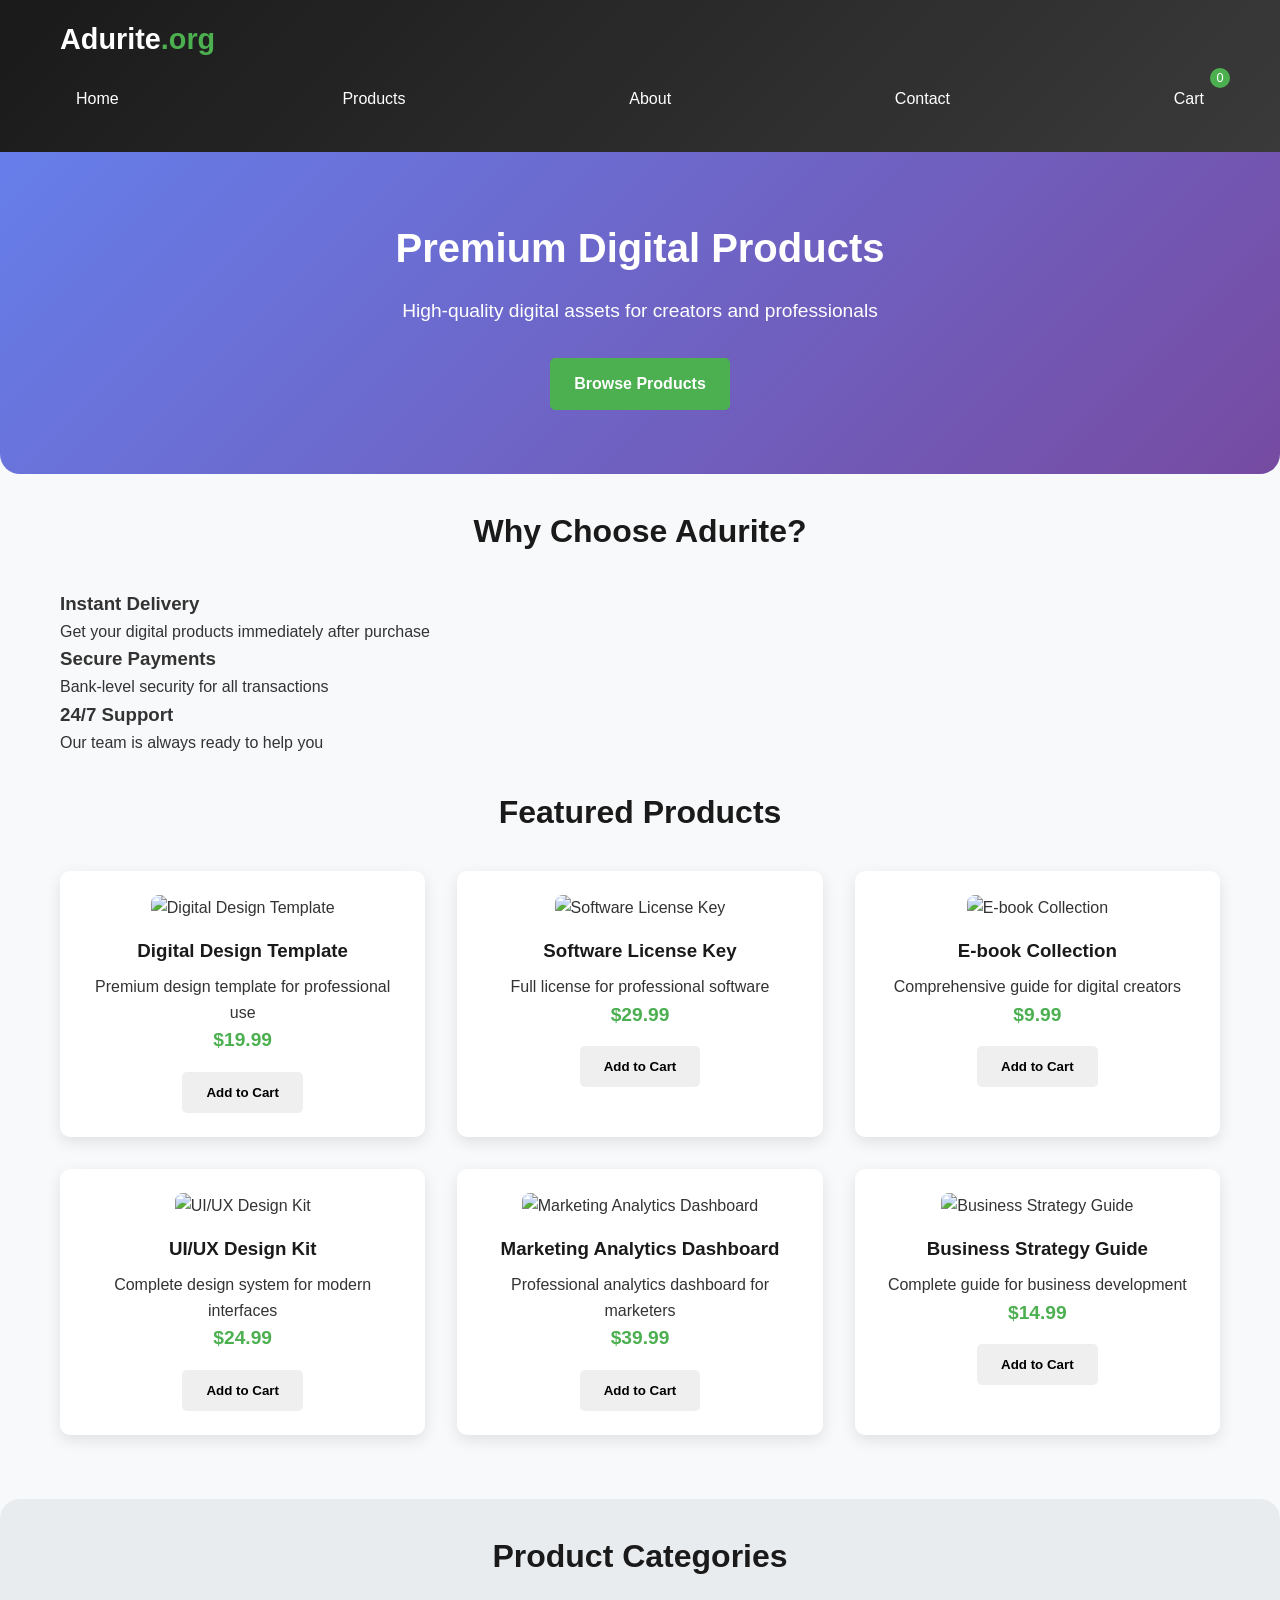
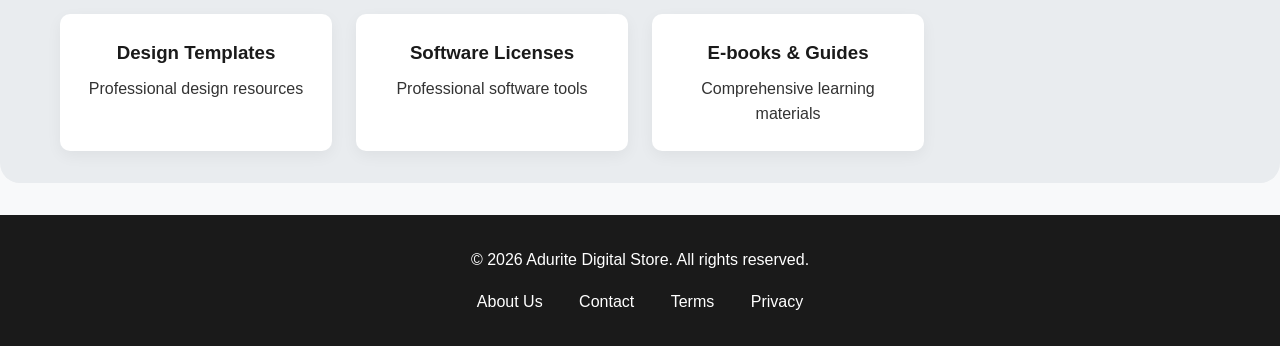
==== commit dbb29bf3: "Update HTML structure and links for navigation" ====
--- a/index.html
+++ b/index.html
@@ -1,10 +1,9 @@
 <!DOCTYPE html>
 <html lang="en">
-    <!--test-->
 <head>
     <meta charset="UTF-8">
     <meta name="viewport" content="width=device-width, initial-scale=1.0">
-    <title>Adurite Digital Store</title>
+    <title>Adurite Digital Store - Premium Digital Products</title>
     <link rel="stylesheet" href="styles/style.css">
 </head>
 <body>
@@ -14,12 +13,11 @@
                 <h1>Adurite<span>.org</span></h1>
             </div>
             <nav class="nav">
-                <a href="#home">Home</a>
-                <a href="#products">Products</a>
-                <a href="#categories">Categories</a>
-                <a href="#about">About</a>
-                <a href="#contact">Contact</a>
-                <a href="#cart" class="cart-link">
+                <a href="index.html">Home</a>
+                <a href="products.html">Products</a>
+                <a href="about.html">About</a>
+                <a href="contact.html">Contact</a>
+                <a href="cart.html" class="cart-link">
                     <span>Cart</span>
                     <span class="cart-count">0</span>
                 </a>
@@ -28,15 +26,35 @@
     </header>
 
     <main>
-        <section id="home" class="hero">
+        <section id="hero" class="hero">
             <div class="container">
                 <h2>Premium Digital Products</h2>
                 <p>High-quality digital assets for creators and professionals</p>
-                <a href="#products" class="btn primary-btn">Browse Products</a>
+                <a href="products.html" class="btn primary-btn">Browse Products</a>
             </div>
         </section>
 
-        <section id="products" class="products-section">
+        <section class="features-section">
+            <div class="container">
+                <h2 class="section-title">Why Choose Adurite?</h2>
+                <div class="features-grid">
+                    <div class="feature-card">
+                        <h3>Instant Delivery</h3>
+                        <p>Get your digital products immediately after purchase</p>
+                    </div>
+                    <div class="feature-card">
+                        <h3>Secure Payments</h3>
+                        <p>Bank-level security for all transactions</p>
+                    </div>
+                    <div class="feature-card">
+                        <h3>24/7 Support</h3>
+                        <p>Our team is always ready to help you</p>
+                    </div>
+                </div>
+            </div>
+        </section>
+
+        <section id="featured-products" class="products-section">
             <div class="container">
                 <h2 class="section-title">Featured Products</h2>
                 <div class="product-grid" id="productGrid">
@@ -45,7 +63,7 @@
             </div>
         </section>
 
-        <section id="categories" class="categories-section">
+        <section class="categories-section">
             <div class="container">
                 <h2 class="section-title">Product Categories</h2>
                 <div class="category-grid">
@@ -70,10 +88,10 @@
         <div class="container">
             <p>&copy; 2026 Adurite Digital Store. All rights reserved.</p>
             <div class="footer-links">
-                <a href="#about">About Us</a>
-                <a href="#terms">Terms</a>
-                <a href="#privacy">Privacy</a>
-                <a href="#contact">Contact</a>
+                <a href="about.html">About Us</a>
+                <a href="contact.html">Contact</a>
+                <a href="#">Terms</a>
+                <a href="#">Privacy</a>
             </div>
         </div>
     </footer>
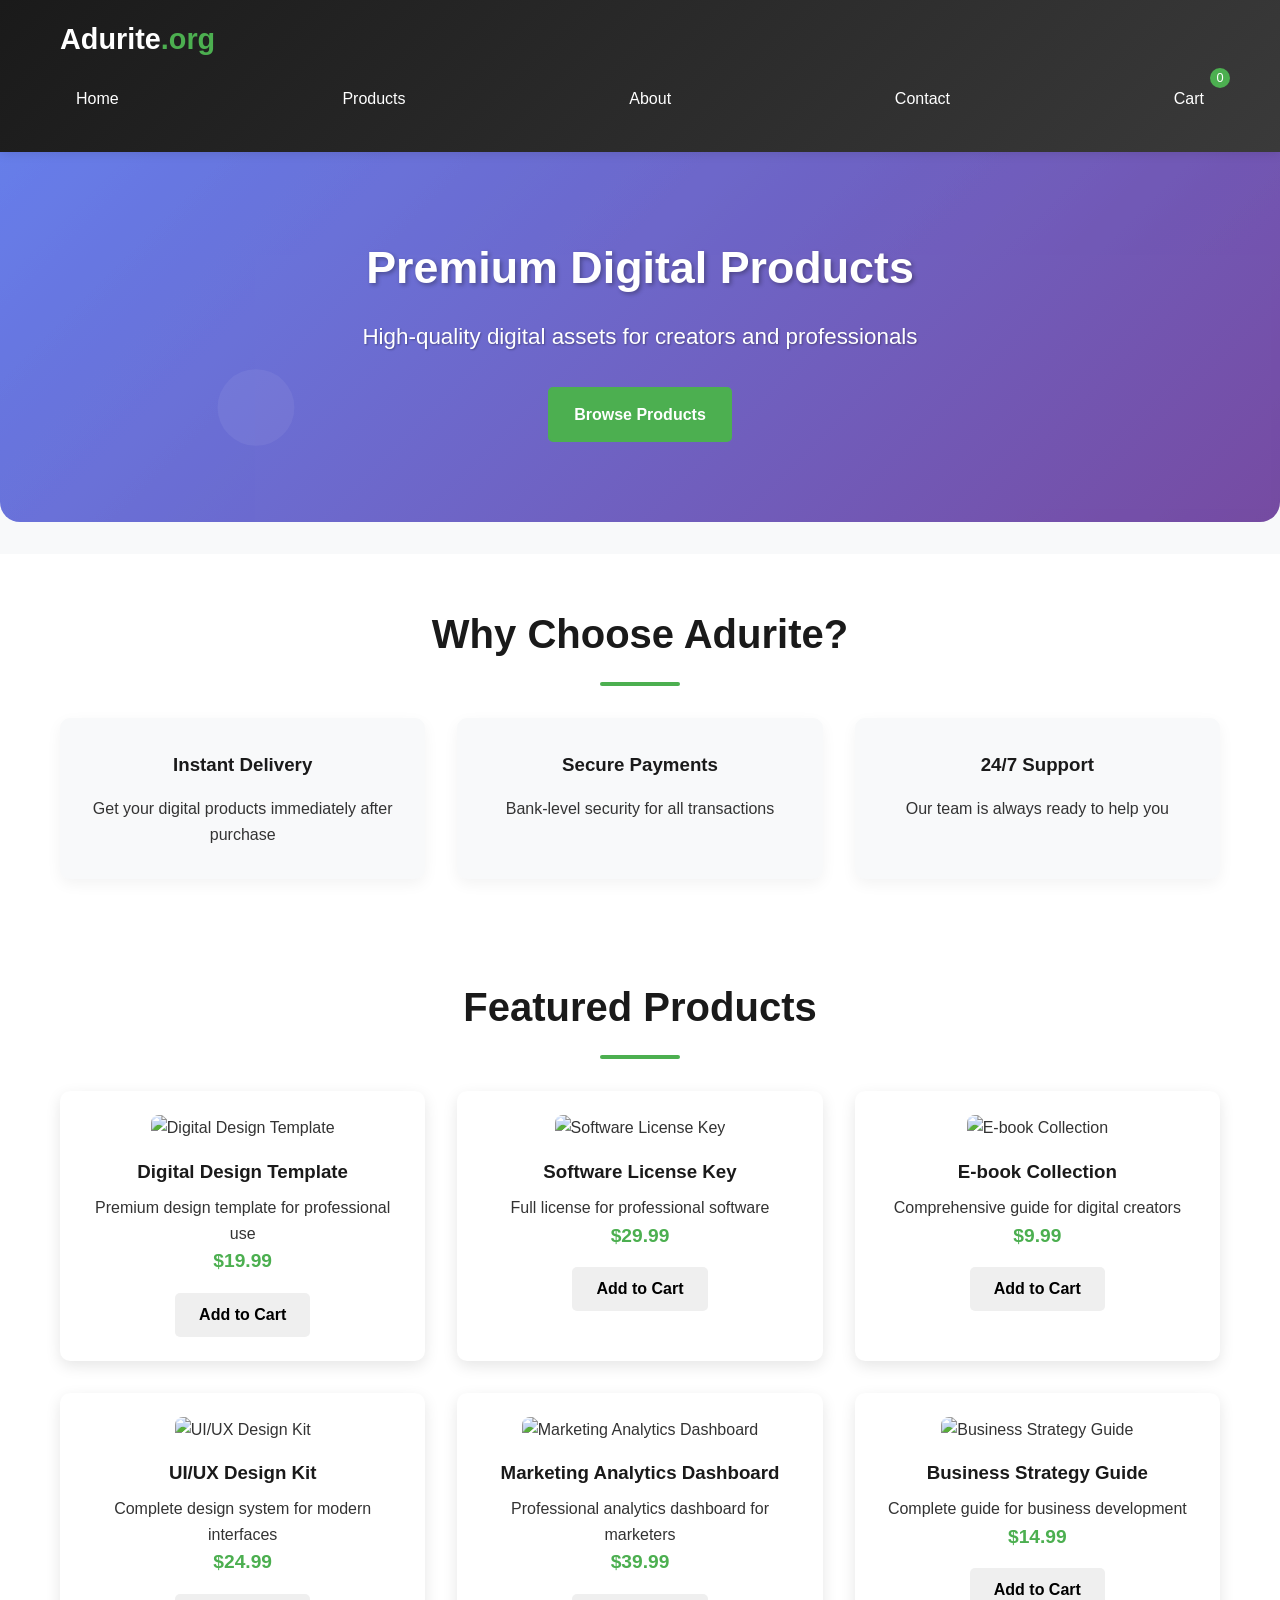
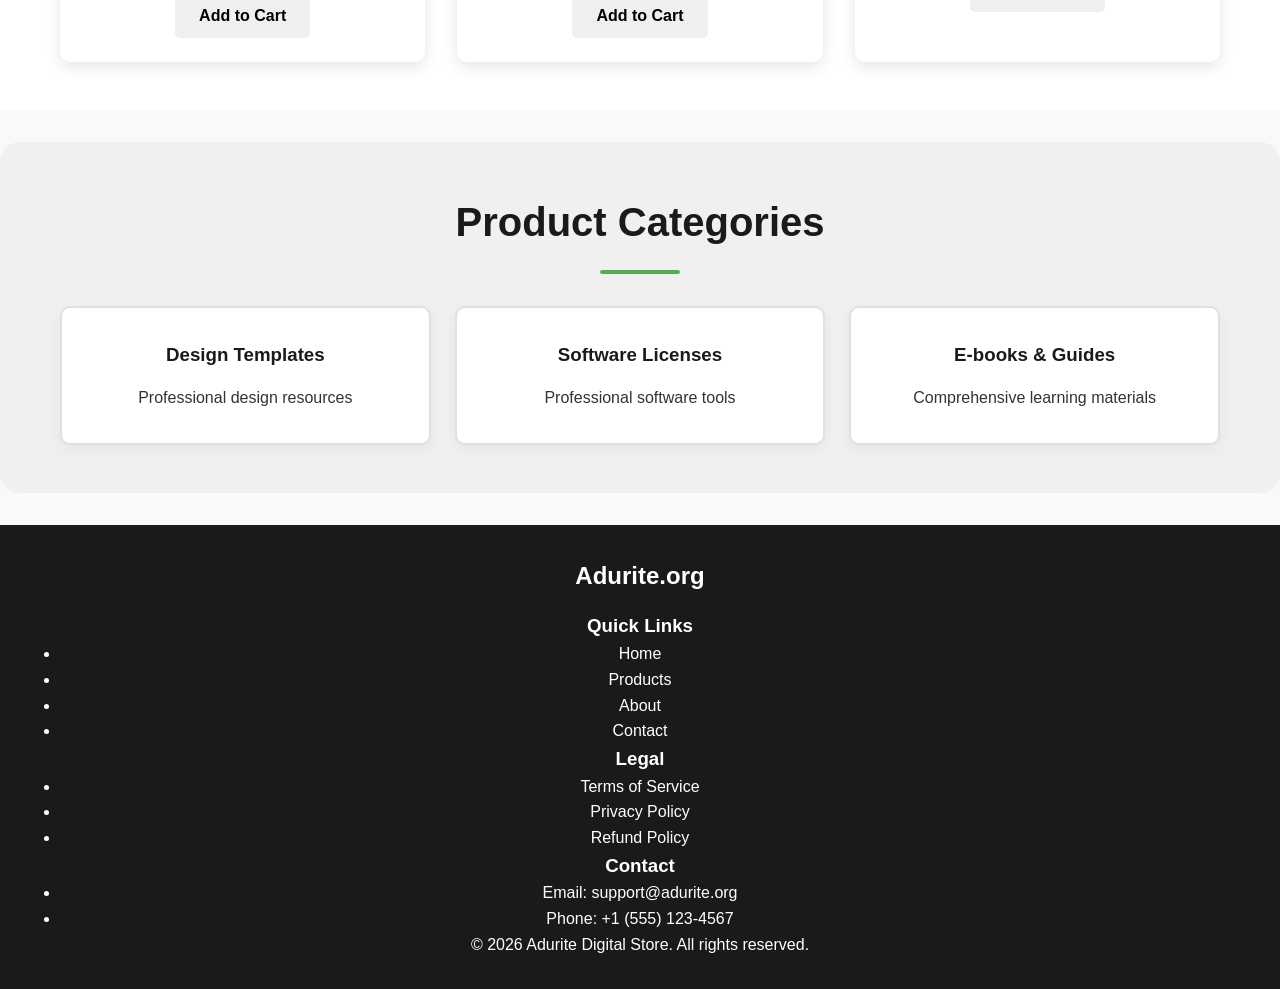
==== commit f5399a68: "Enhance footer with additional links and contact info Added footer content including quick links, le" ====
--- a/index.html
+++ b/index.html
@@ -5,6 +5,7 @@
     <meta name="viewport" content="width=device-width, initial-scale=1.0">
     <title>Adurite Digital Store - Premium Digital Products</title>
     <link rel="stylesheet" href="styles/style.css">
+    <link rel="icon" href="assets/images/logo.png" type="image/png">
 </head>
 <body>
     <header class="header">
@@ -86,12 +87,39 @@
 
     <footer class="footer">
         <div class="container">
-            <p>&copy; 2026 Adurite Digital Store. All rights reserved.</p>
-            <div class="footer-links">
-                <a href="about.html">About Us</a>
-                <a href="contact.html">Contact</a>
-                <a href="#">Terms</a>
-                <a href="#">Privacy</a>
+            <div class="footer-content">
+                <div class="footer-logo">
+                    <h2>Adurite<span>.org</span></h2>
+                </div>
+                <div class="footer-links">
+                    <div class="footer-column">
+                        <h3>Quick Links</h3>
+                        <ul>
+                            <li><a href="index.html">Home</a></li>
+                            <li><a href="products.html">Products</a></li>
+                            <li><a href="about.html">About</a></li>
+                            <li><a href="contact.html">Contact</a></li>
+                        </ul>
+                    </div>
+                    <div class="footer-column">
+                        <h3>Legal</h3>
+                        <ul>
+                            <li><a href="#">Terms of Service</a></li>
+                            <li><a href="#">Privacy Policy</a></li>
+                            <li><a href="#">Refund Policy</a></li>
+                        </ul>
+                    </div>
+                    <div class="footer-column">
+                        <h3>Contact</h3>
+                        <ul>
+                            <li>Email: support@adurite.org</li>
+                            <li>Phone: +1 (555) 123-4567</li>
+                        </ul>
+                    </div>
+                </div>
+                <div class="footer-bottom">
+                    <p>&copy; 2026 Adurite Digital Store. All rights reserved.</p>
+                </div>
             </div>
         </div>
     </footer>
--- a/styles/style.css
+++ b/styles/style.css
@@ -1,6 +1,3 @@
-/* Remove the problematic footer links that point to # */
-/* Instead, use proper anchors in your HTML */
-
 * {
     margin: 0;
     padding: 0;
@@ -20,6 +17,7 @@
     padding: 0 20px;
 }
 
+/* Header Styles */
 .header {
     background: linear-gradient(135deg, #1a1a1a 0%, #3a3a3a 100%);
     color: white;
@@ -27,6 +25,7 @@
     position: sticky;
     top: 0;
     z-index: 100;
+    box-shadow: 0 2px 10px rgba(0,0,0,0.1);
 }
 
 .header .logo h1 {
@@ -76,25 +75,260 @@
     font-size: 0.8rem;
 }
 
+/* Hero Section */
 .hero {
     background: linear-gradient(135deg, #667eea 0%, #764ba2 100%);
     color: white;
     text-align: center;
-    padding: 4rem 0;
+    padding: 5rem 0;
     margin-bottom: 2rem;
     border-radius: 0 0 20px 20px;
+    position: relative;
+    overflow: hidden;
+}
+
+.hero::before {
+    content: "";
+    position: absolute;
+    top: 0;
+    left: 0;
+    right: 0;
+    bottom: 0;
+    background: url('data:image/svg+xml;utf8,<svg xmlns="http://www.w3.org/2000/svg" viewBox="0 0 100 100"><circle cx="20" cy="20" r="3" fill="rgba(255,255,255,0.2)"/><circle cx="50" cy="50" r="2" fill="rgba(255,255,255,0.2)"/><circle cx="80" cy="80" r="4" fill="rgba(255,255,255,0.2)"/></svg>');
+    background-size: cover;
+    opacity: 0.3;
 }
 
 .hero h2 {
+    font-size: 2.8rem;
+    margin-bottom: 1rem;
+    text-shadow: 2px 2px 4px rgba(0,0,0,0.3);
+}
+
+.hero p {
+    font-size: 1.4rem;
+    margin-bottom: 2rem;
+    text-shadow: 1px 1px 2px rgba(0,0,0,0.3);
+}
+
+/* Features Section */
+.features-section {
+    padding: 3rem 0;
+    background: #ffffff;
+}
+
+.features-grid {
+    display: grid;
+    grid-template-columns: repeat(auto-fit, minmax(300px, 1fr));
+    gap: 2rem;
+}
+
+.feature-card {
+    background: #f8f9fa;
+    padding: 2rem;
+    border-radius: 10px;
+    text-align: center;
+    box-shadow: 0 5px 15px rgba(0,0,0,0.05);
+    transition: transform 0.3s;
+}
+
+.feature-card:hover {
+    transform: translateY(-10px);
+}
+
+.feature-card h3 {
+    color: #1a1a1a;
+    margin-bottom: 1rem;
+}
+
+/* Products Section */
+.products-section {
+    padding: 3rem 0;
+    background: #ffffff;
+}
+
+.section-title {
+    text-align: center;
+    margin-bottom: 2rem;
     font-size: 2.5rem;
-    margin-bottom: 1rem;
-}
-
-.hero p {
+    color: #1a1a1a;
+    position: relative;
+}
+
+.section-title::after {
+    content: "";
+    display: block;
+    width: 80px;
+    height: 4px;
+    background: #4CAF50;
+    margin: 1rem auto;
+    border-radius: 2px;
+}
+
+/* Categories Section */
+.categories-section {
+    padding: 3rem 0;
+    background: #f0f0f0;
+    border-radius: 20px;
+    margin: 2rem 0;
+}
+
+.category-grid {
+    display: grid;
+    grid-template-columns: repeat(auto-fit, minmax(250px, 1fr));
+    gap: 1.5rem;
+}
+
+.category-card {
+    background: white;
+    padding: 2rem;
+    border-radius: 10px;
+    text-align: center;
+    box-shadow: 0 5px 15px rgba(0,0,0,0.05);
+    transition: transform 0.3s;
+    border: 2px solid #e0e0e0;
+}
+
+.category-card:hover {
+    transform: translateY(-5px);
+    border-color: #4CAF50;
+}
+
+.category-card h3 {
+    margin-bottom: 1rem;
+    color: #1a1a1a;
+}
+
+/* About Section */
+.about-section {
+    padding: 3rem 0;
+    background: #ffffff;
+}
+
+.about-content {
+    display: grid;
+    grid-template-columns: 1fr 1fr;
+    gap: 2rem;
+    align-items: center;
+}
+
+.about-text p {
+    margin-bottom: 1rem;
+}
+
+.mission {
+    margin: 2rem 0;
+}
+
+.values ul {
+    list-style-type: none;
+    padding-left: 0;
+}
+
+.values li {
+    margin-bottom: 0.5rem;
+    padding-left: 1rem;
+    position: relative;
+}
+
+.values li::before {
+    content: "✓";
+    color: #4CAF50;
+    position: absolute;
+    left: 0;
+}
+
+/* Contact Section */
+.contact-section {
+    padding: 3rem 0;
+    background: #ffffff;
+}
+
+.contact-content {
+    display: grid;
+    grid-template-columns: 1fr 1fr;
+    gap: 2rem;
+}
+
+.contact-info h3 {
+    margin-bottom: 1rem;
+    color: #1a1a1a;
+}
+
+.contact-details p {
+    margin-bottom: 0.5rem;
+}
+
+.contact-form {
+    display: flex;
+    flex-direction: column;
+}
+
+.form-group {
+    margin-bottom: 1rem;
+}
+
+.form-group label {
+    display: block;
+    margin-bottom: 0.5rem;
+    font-weight: bold;
+}
+
+.form-group input,
+.form-group textarea {
+    width: 100%;
+    padding: 0.8rem;
+    border: 1px solid #ddd;
+    border-radius: 4px;
+    font-size: 1rem;
+}
+
+/* Cart Section */
+.cart-section {
+    padding: 3rem 0;
+    background: #ffffff;
+}
+
+.cart-content {
+    display: grid;
+    grid-template-columns: 2fr 1fr;
+    gap: 2rem;
+}
+
+.cart-items {
+    background: #f8f9fa;
+    padding: 2rem;
+    border-radius: 10px;
+}
+
+.cart-items .empty-cart {
+    text-align: center;
+    padding: 2rem;
+    color: #666;
+}
+
+.cart-summary {
+    background: #f8f9fa;
+    padding: 2rem;
+    border-radius: 10px;
+    height: fit-content;
+}
+
+.summary-item {
+    display: flex;
+    justify-content: space-between;
+    margin-bottom: 1rem;
+}
+
+.summary-item.total {
+    font-weight: bold;
     font-size: 1.2rem;
-    margin-bottom: 2rem;
-}
-
+    border-top: 1px solid #ddd;
+    padding-top: 1rem;
+    margin-top: 1rem;
+}
+
+/* Buttons */
 .btn {
     display: inline-block;
     padding: 0.8rem 1.5rem;
@@ -104,11 +338,13 @@
     transition: all 0.3s;
     border: none;
     cursor: pointer;
+    font-size: 1rem;
 }
 
 .primary-btn {
     background: #4CAF50;
     color: white;
+    border: 2px solid #4CAF50;
 }
 
 .primary-btn:hover {
@@ -117,17 +353,66 @@
     box-shadow: 0 5px 15px rgba(0,0,0,0.2);
 }
 
-.products-section {
-    padding: 2rem 0;
-}
-
-.section-title {
+/* Responsive Design */
+@media (max-width: 768px) {
+    .header .nav {
+        flex-direction: column;
+        gap: 1rem;
+    }
+    
+    .hero h2 {
+        font-size: 2rem;
+    }
+    
+    .hero p {
+        font-size: 1.2rem;
+    }
+    
+    .section-title {
+        font-size: 2rem;
+    }
+    
+    .about-content,
+    .contact-content {
+        grid-template-columns: 1fr;
+        gap: 1rem;
+    }
+    
+    .cart-content {
+        grid-template-columns: 1fr;
+        gap: 1rem;
+    }
+    
+    .features-grid,
+    .product-grid,
+    .category-grid {
+        grid-template-columns: 1fr;
+    }
+}
+
+/* Filter Buttons */
+.filters {
     text-align: center;
     margin-bottom: 2rem;
-    font-size: 2rem;
-    color: #1a1a1a;
-}
-
+}
+
+.filter-btn {
+    background: #e0e0e0;
+    border: none;
+    padding: 0.5rem 1rem;
+    margin: 0 0.5rem;
+    border-radius: 5px;
+    cursor: pointer;
+    transition: all 0.3s;
+}
+
+.filter-btn.active,
+.filter-btn:hover {
+    background: #4CAF50;
+    color: white;
+}
+
+/* Product Grid */
 .product-grid {
     display: grid;
     grid-template-columns: repeat(auto-fill, minmax(300px, 1fr));
@@ -168,37 +453,7 @@
     margin-bottom: 1rem;
 }
 
-.categories-section {
-    padding: 2rem 0;
-    background: #e9ecef;
-    border-radius: 20px;
-    margin: 2rem 0;
-}
-
-.category-grid {
-    display: grid;
-    grid-template-columns: repeat(auto-fill, minmax(250px, 1fr));
-    gap: 1.5rem;
-}
-
-.category-card {
-    background: white;
-    padding: 1.5rem;
-    border-radius: 10px;
-    text-align: center;
-    box-shadow: 0 5px 15px rgba(0,0,0,0.05);
-    transition: transform 0.3s;
-}
-
-.category-card:hover {
-    transform: translateY(-5px);
-}
-
-.category-card h3 {
-    margin-bottom: 0.5rem;
-    color: #1a1a1a;
-}
-
+/* Footer */
 .footer {
     background: #1a1a1a;
     color: white;
@@ -220,26 +475,3 @@
 .footer-links a:hover {
     color: #4CAF50;
 }
-
-@media (max-width: 768px) {
-    .header .nav {
-        flex-direction: column;
-        gap: 1rem;
-    }
-    
-    .hero h2 {
-        font-size: 1.8rem;
-    }
-    
-    .hero p {
-        font-size: 1rem;
-    }
-    
-    .product-grid {
-        grid-template-columns: 1fr;
-    }
-    
-    .category-grid {
-        grid-template-columns: 1fr;
-    }
-}
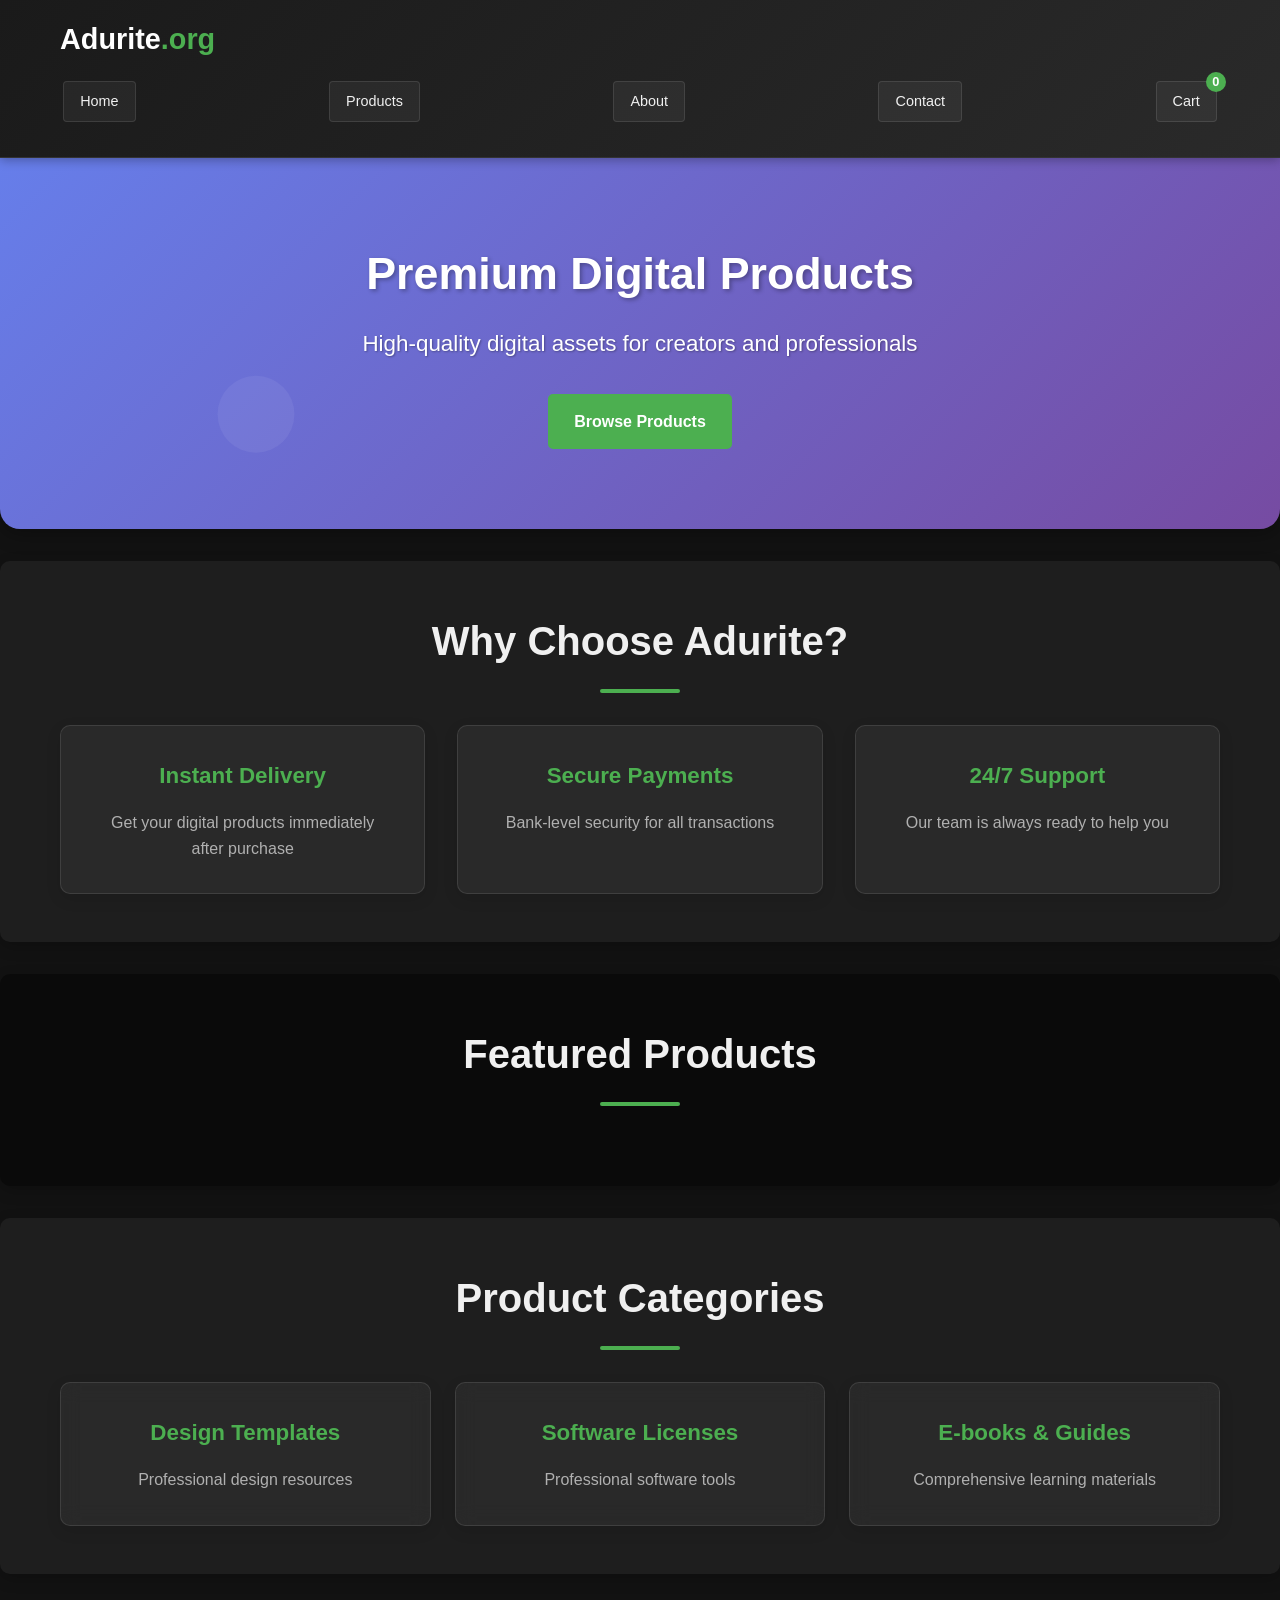
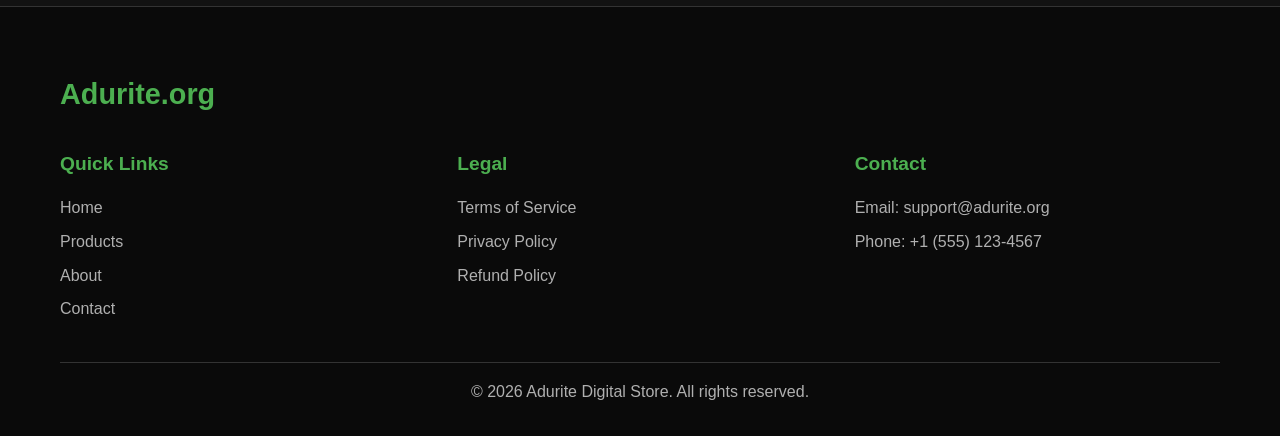
==== commit a7a3f753: "Remove favicon link from index.html Removed favicon link from the head section." ====
--- a/index.html
+++ b/index.html
@@ -5,7 +5,6 @@
     <meta name="viewport" content="width=device-width, initial-scale=1.0">
     <title>Adurite Digital Store - Premium Digital Products</title>
     <link rel="stylesheet" href="styles/style.css">
-    <link rel="icon" href="assets/images/logo.png" type="image/png">
 </head>
 <body>
     <header class="header">
--- a/styles/style.css
+++ b/styles/style.css
@@ -1,3 +1,22 @@
+/* Modern Dark Theme with Advanced Features */
+
+/* Base Styles */
+:root {
+    --primary-color: #4CAF50;
+    --primary-dark: #45a049;
+    --secondary-color: #2196F3;
+    --accent-color: #FF9800;
+    --dark-bg: #121212;
+    --darker-bg: #0a0a0a;
+    --card-bg: #1e1e1e;
+    --text-light: #f0f0f0;
+    --text-gray: #b0b0b0;
+    --border-color: #333;
+    --success-color: #4CAF50;
+    --warning-color: #FF9800;
+    --error-color: #F44336;
+}
+
 * {
     margin: 0;
     padding: 0;
@@ -7,8 +26,10 @@
 body {
     font-family: 'Segoe UI', Tahoma, Geneva, Verdana, sans-serif;
     line-height: 1.6;
-    color: #333;
-    background-color: #f8f9fa;
+    color: var(--text-light);
+    background-color: var(--dark-bg);
+    transition: background-color 0.3s;
+    min-height: 100vh;
 }
 
 .container {
@@ -19,13 +40,14 @@
 
 /* Header Styles */
 .header {
-    background: linear-gradient(135deg, #1a1a1a 0%, #3a3a3a 100%);
+    background: linear-gradient(135deg, #1a1a1a 0%, #2a2a2a 100%);
     color: white;
     padding: 1rem 0;
     position: sticky;
     top: 0;
     z-index: 100;
-    box-shadow: 0 2px 10px rgba(0,0,0,0.1);
+    box-shadow: 0 2px 10px rgba(0,0,0,0.3);
+    border-bottom: 1px solid var(--border-color);
 }
 
 .header .logo h1 {
@@ -34,7 +56,7 @@
 }
 
 .header .logo h1 span {
-    color: #4CAF50;
+    color: var(--primary-color);
 }
 
 .header .nav {
@@ -42,29 +64,45 @@
     justify-content: space-between;
     align-items: center;
     padding: 1rem 0;
+    flex-wrap: wrap;
+    gap: 0.5rem;
 }
 
 .nav a {
-    color: white;
+    color: var(--text-light);
     text-decoration: none;
     padding: 0.5rem 1rem;
     border-radius: 4px;
-    transition: background-color 0.3s;
+    transition: all 0.3s;
+    margin: 0.2rem;
+    background: rgba(255,255,255,0.05);
+    border: 1px solid rgba(255,255,255,0.1);
+    font-size: 0.9rem;
 }
 
 .nav a:hover {
-    background-color: rgba(255,255,255,0.1);
+    background: rgba(76, 175, 80, 0.2);
+    color: white;
+    transform: translateY(-2px);
+    border-color: var(--primary-color);
 }
 
 .cart-link {
     position: relative;
+    background: rgba(255,255,255,0.05);
+    border: 1px solid rgba(255,255,255,0.1);
+    border-radius: 4px;
+    padding: 0.5rem 1rem;
+    display: flex;
+    align-items: center;
+    gap: 0.5rem;
 }
 
 .cart-count {
     position: absolute;
     top: -10px;
     right: -10px;
-    background: #4CAF50;
+    background: var(--primary-color);
     color: white;
     border-radius: 50%;
     width: 20px;
@@ -73,6 +111,28 @@
     align-items: center;
     justify-content: center;
     font-size: 0.8rem;
+    font-weight: bold;
+}
+
+/* Search Bar */
+.search-container {
+    position: relative;
+    margin: 1rem 0;
+}
+
+#search-input {
+    width: 100%;
+    padding: 0.8rem 1rem;
+    border-radius: 5px;
+    border: 1px solid var(--border-color);
+    background: rgba(255,255,255,0.05);
+    color: var(--text-light);
+    font-size: 1rem;
+}
+
+#search-input:focus {
+    outline: none;
+    border-color: var(--primary-color);
 }
 
 /* Hero Section */
@@ -85,6 +145,7 @@
     border-radius: 0 0 20px 20px;
     position: relative;
     overflow: hidden;
+    box-shadow: 0 5px 20px rgba(0,0,0,0.3);
 }
 
 .hero::before {
@@ -114,7 +175,10 @@
 /* Features Section */
 .features-section {
     padding: 3rem 0;
-    background: #ffffff;
+    background: var(--card-bg);
+    border-radius: 10px;
+    margin: 2rem 0;
+    box-shadow: 0 5px 15px rgba(0,0,0,0.2);
 }
 
 .features-grid {
@@ -124,34 +188,45 @@
 }
 
 .feature-card {
-    background: #f8f9fa;
+    background: rgba(255,255,255,0.05);
     padding: 2rem;
     border-radius: 10px;
     text-align: center;
-    box-shadow: 0 5px 15px rgba(0,0,0,0.05);
-    transition: transform 0.3s;
+    box-shadow: 0 5px 15px rgba(0,0,0,0.1);
+    transition: all 0.3s;
+    border: 1px solid rgba(255,255,255,0.1);
 }
 
 .feature-card:hover {
     transform: translateY(-10px);
+    box-shadow: 0 15px 30px rgba(0,0,0,0.2);
+    background: rgba(76, 175, 80, 0.1);
 }
 
 .feature-card h3 {
-    color: #1a1a1a;
-    margin-bottom: 1rem;
+    color: var(--primary-color);
+    margin-bottom: 1rem;
+    font-size: 1.4rem;
+}
+
+.feature-card p {
+    color: var(--text-gray);
 }
 
 /* Products Section */
 .products-section {
     padding: 3rem 0;
-    background: #ffffff;
+    background: var(--darker-bg);
+    border-radius: 10px;
+    margin: 2rem 0;
+    box-shadow: 0 5px 15px rgba(0,0,0,0.2);
 }
 
 .section-title {
     text-align: center;
     margin-bottom: 2rem;
     font-size: 2.5rem;
-    color: #1a1a1a;
+    color: var(--text-light);
     position: relative;
 }
 
@@ -160,7 +235,7 @@
     display: block;
     width: 80px;
     height: 4px;
-    background: #4CAF50;
+    background: var(--primary-color);
     margin: 1rem auto;
     border-radius: 2px;
 }
@@ -168,9 +243,10 @@
 /* Categories Section */
 .categories-section {
     padding: 3rem 0;
-    background: #f0f0f0;
-    border-radius: 20px;
+    background: var(--card-bg);
+    border-radius: 10px;
     margin: 2rem 0;
+    box-shadow: 0 5px 15px rgba(0,0,0,0.2);
 }
 
 .category-grid {
@@ -180,29 +256,39 @@
 }
 
 .category-card {
-    background: white;
+    background: rgba(255,255,255,0.05);
     padding: 2rem;
     border-radius: 10px;
     text-align: center;
-    box-shadow: 0 5px 15px rgba(0,0,0,0.05);
-    transition: transform 0.3s;
-    border: 2px solid #e0e0e0;
+    box-shadow: 0 5px 15px rgba(0,0,0,0.1);
+    transition: all 0.3s;
+    border: 1px solid rgba(255,255,255,0.1);
+    backdrop-filter: blur(10px);
 }
 
 .category-card:hover {
     transform: translateY(-5px);
-    border-color: #4CAF50;
+    border-color: var(--primary-color);
+    background: rgba(76, 175, 80, 0.1);
 }
 
 .category-card h3 {
     margin-bottom: 1rem;
-    color: #1a1a1a;
+    color: var(--primary-color);
+    font-size: 1.4rem;
+}
+
+.category-card p {
+    color: var(--text-gray);
 }
 
 /* About Section */
 .about-section {
     padding: 3rem 0;
-    background: #ffffff;
+    background: var(--card-bg);
+    border-radius: 10px;
+    margin: 2rem 0;
+    box-shadow: 0 5px 15px rgba(0,0,0,0.2);
 }
 
 .about-content {
@@ -214,6 +300,7 @@
 
 .about-text p {
     margin-bottom: 1rem;
+    color: var(--text-gray);
 }
 
 .mission {
@@ -229,11 +316,12 @@
     margin-bottom: 0.5rem;
     padding-left: 1rem;
     position: relative;
+    color: var(--text-gray);
 }
 
 .values li::before {
     content: "✓";
-    color: #4CAF50;
+    color: var(--primary-color);
     position: absolute;
     left: 0;
 }
@@ -241,7 +329,10 @@
 /* Contact Section */
 .contact-section {
     padding: 3rem 0;
-    background: #ffffff;
+    background: var(--card-bg);
+    border-radius: 10px;
+    margin: 2rem 0;
+    box-shadow: 0 5px 15px rgba(0,0,0,0.2);
 }
 
 .contact-content {
@@ -252,11 +343,12 @@
 
 .contact-info h3 {
     margin-bottom: 1rem;
-    color: #1a1a1a;
+    color: var(--primary-color);
 }
 
 .contact-details p {
     margin-bottom: 0.5rem;
+    color: var(--text-gray);
 }
 
 .contact-form {
@@ -271,6 +363,7 @@
 .form-group label {
     display: block;
     margin-bottom: 0.5rem;
+    color: var(--text-light);
     font-weight: bold;
 }
 
@@ -278,15 +371,26 @@
 .form-group textarea {
     width: 100%;
     padding: 0.8rem;
-    border: 1px solid #ddd;
+    border: 1px solid var(--border-color);
     border-radius: 4px;
+    background: rgba(255,255,255,0.05);
+    color: var(--text-light);
     font-size: 1rem;
+}
+
+.form-group input:focus,
+.form-group textarea:focus {
+    outline: none;
+    border-color: var(--primary-color);
 }
 
 /* Cart Section */
 .cart-section {
     padding: 3rem 0;
-    background: #ffffff;
+    background: var(--card-bg);
+    border-radius: 10px;
+    margin: 2rem 0;
+    box-shadow: 0 5px 15px rgba(0,0,0,0.2);
 }
 
 .cart-content {
@@ -296,36 +400,40 @@
 }
 
 .cart-items {
-    background: #f8f9fa;
+    background: rgba(255,255,255,0.05);
     padding: 2rem;
     border-radius: 10px;
+    min-height: 300px;
 }
 
 .cart-items .empty-cart {
     text-align: center;
     padding: 2rem;
-    color: #666;
+    color: var(--text-gray);
 }
 
 .cart-summary {
-    background: #f8f9fa;
+    background: rgba(255,255,255,0.05);
     padding: 2rem;
     border-radius: 10px;
     height: fit-content;
+    border: 1px solid rgba(255,255,255,0.1);
 }
 
 .summary-item {
     display: flex;
     justify-content: space-between;
     margin-bottom: 1rem;
+    padding: 0.5rem 0;
+    border-bottom: 1px solid rgba(255,255,255,0.1);
 }
 
 .summary-item.total {
     font-weight: bold;
     font-size: 1.2rem;
-    border-top: 1px solid #ddd;
+    margin-top: 1rem;
     padding-top: 1rem;
-    margin-top: 1rem;
+    border-top: 1px solid rgba(255,255,255,0.1);
 }
 
 /* Buttons */
@@ -339,18 +447,283 @@
     border: none;
     cursor: pointer;
     font-size: 1rem;
+    border: 1px solid var(--border-color);
 }
 
 .primary-btn {
-    background: #4CAF50;
+    background: var(--primary-color);
     color: white;
-    border: 2px solid #4CAF50;
+    border: 2px solid var(--primary-color);
 }
 
 .primary-btn:hover {
-    background: #45a049;
+    background: var(--primary-dark);
     transform: translateY(-2px);
     box-shadow: 0 5px 15px rgba(0,0,0,0.2);
+}
+
+.secondary-btn {
+    background: transparent;
+    color: var(--primary-color);
+    border: 2px solid var(--primary-color);
+}
+
+.secondary-btn:hover {
+    background: rgba(76, 175, 80, 0.1);
+    transform: translateY(-2px);
+}
+
+.remove-btn {
+    background: none;
+    border: none;
+    color: var(--error-color);
+    cursor: pointer;
+    font-size: 1rem;
+    padding: 0;
+    margin-left: 1rem;
+}
+
+/* Filter Buttons */
+.filters {
+    text-align: center;
+    margin-bottom: 2rem;
+    display: flex;
+    justify-content: center;
+    flex-wrap: wrap;
+    gap: 0.5rem;
+}
+
+.filter-btn {
+    background: rgba(255,255,255,0.05);
+    border: 1px solid var(--border-color);
+    padding: 0.5rem 1rem;
+    margin: 0.2rem;
+    border-radius: 5px;
+    cursor: pointer;
+    transition: all 0.3s;
+    color: var(--text-light);
+    font-size: 0.9rem;
+}
+
+.filter-btn.active,
+.filter-btn:hover {
+    background: var(--primary-color);
+    color: white;
+    border-color: var(--primary-color);
+}
+
+/* Product Grid */
+.product-grid {
+    display: grid;
+    grid-template-columns: repeat(auto-fill, minmax(300px, 1fr));
+    gap: 2rem;
+}
+
+.product-card {
+    background: var(--card-bg);
+    border-radius: 10px;
+    padding: 1.5rem;
+    box-shadow: 0 5px 15px rgba(0,0,0,0.2);
+    transition: all 0.3s;
+    text-align: center;
+    border: 1px solid var(--border-color);
+    backdrop-filter: blur(10px);
+}
+
+.product-card:hover {
+    transform: translateY(-10px);
+    box-shadow: 0 15px 30px rgba(0,0,0,0.3);
+    border-color: var(--primary-color);
+}
+
+.product-card img {
+    width: 100%;
+    height: 200px;
+    object-fit: cover;
+    border-radius: 8px;
+    margin-bottom: 1rem;
+    border: 1px solid var(--border-color);
+}
+
+.product-card h3 {
+    margin-bottom: 0.5rem;
+    color: var(--primary-color);
+    font-size: 1.3rem;
+}
+
+.product-card .price {
+    font-weight: bold;
+    color: var(--accent-color);
+    font-size: 1.2rem;
+    margin-bottom: 1rem;
+}
+
+/* Product Detail Page */
+.product-detail-section {
+    padding: 3rem 0;
+    background: var(--card-bg);
+    border-radius: 10px;
+    margin: 2rem 0;
+    box-shadow: 0 5px 15px rgba(0,0,0,0.2);
+}
+
+.product-detail-content {
+    display: grid;
+    grid-template-columns: 1fr 1fr;
+    gap: 2rem;
+}
+
+.product-images {
+    display: flex;
+    flex-direction: column;
+}
+
+#main-image {
+    width: 100%;
+    height: 400px;
+    object-fit: cover;
+    border-radius: 10px;
+    margin-bottom: 1rem;
+    border: 1px solid var(--border-color);
+}
+
+.thumbnail-container {
+    display: flex;
+    gap: 1rem;
+    justify-content: center;
+}
+
+.thumbnail {
+    width: 80px;
+    height: 60px;
+    object-fit: cover;
+    border-radius: 5px;
+    cursor: pointer;
+    border: 2px solid transparent;
+    transition: all 0.3s;
+}
+
+.thumbnail:hover,
+.thumbnail.active {
+    border-color: var(--primary-color);
+}
+
+.product-info h1 {
+    font-size: 2rem;
+    margin-bottom: 1rem;
+    color: var(--text-light);
+}
+
+.product-description {
+    margin-bottom: 1rem;
+    color: var(--text-gray);
+    line-height: 1.6;
+}
+
+.product-meta {
+    display: flex;
+    justify-content: space-between;
+    align-items: center;
+    margin-bottom: 2rem;
+}
+
+.price {
+    font-size: 1.8rem;
+    font-weight: bold;
+    color: var(--primary-color);
+}
+
+.rating {
+    display: flex;
+    align-items: center;
+    gap: 0.5rem;
+}
+
+.product-features h3 {
+    margin-bottom: 1rem;
+    color: var(--primary-color);
+}
+
+.product-features ul {
+    list-style-type: none;
+    padding-left: 0;
+}
+
+.product-features li {
+    margin-bottom: 0.5rem;
+    padding-left: 1.5rem;
+    position: relative;
+    color: var(--text-gray);
+}
+
+.product-features li::before {
+    content: "✓";
+    color: var(--primary-color);
+    position: absolute;
+    left: 0;
+}
+
+.product-actions {
+    display: flex;
+    gap: 1rem;
+    margin-top: 2rem;
+}
+
+/* Footer */
+.footer {
+    background: var(--darker-bg);
+    color: var(--text-gray);
+    margin-top: 2rem;
+    border-top: 1px solid var(--border-color);
+    padding-top: 2rem;
+}
+
+.footer-content {
+    padding: 2rem 0;
+}
+
+.footer-logo h2 {
+    font-size: 1.8rem;
+    color: var(--primary-color);
+    margin-bottom: 1rem;
+}
+
+.footer-links {
+    display: grid;
+    grid-template-columns: repeat(auto-fit, minmax(200px, 1fr));
+    gap: 2rem;
+    margin: 2rem 0;
+}
+
+.footer-column h3 {
+    color: var(--primary-color);
+    margin-bottom: 1rem;
+    font-size: 1.2rem;
+}
+
+.footer-column ul {
+    list-style: none;
+}
+
+.footer-column li {
+    margin-bottom: 0.5rem;
+}
+
+.footer-column a {
+    color: var(--text-gray);
+    text-decoration: none;
+    transition: color 0.3s;
+    display: block;
+}
+
+.footer-column a:hover {
+    color: var(--primary-color);
+}
+
+.footer-bottom {
+    text-align: center;
+    padding-top: 1rem;
+    border-top: 1px solid var(--border-color);
 }
 
 /* Responsive Design */
@@ -358,6 +731,7 @@
     .header .nav {
         flex-direction: column;
         gap: 1rem;
+        align-items: flex-start;
     }
     
     .hero h2 {
@@ -388,90 +762,128 @@
     .category-grid {
         grid-template-columns: 1fr;
     }
-}
-
-/* Filter Buttons */
-.filters {
+    
+    .footer-links {
+        grid-template-columns: 1fr;
+        gap: 1rem;
+    }
+    
+    .footer-column {
+        text-align: center;
+    }
+    
+    .cart-summary {
+        margin-top: 1rem;
+    }
+    
+    .filters {
+        flex-direction: column;
+        align-items: center;
+    }
+    
+    .filter-btn {
+        margin: 0.2rem;
+    }
+    
+    .product-detail-content {
+        grid-template-columns: 1fr;
+        gap: 1rem;
+    }
+    
+    .product-meta {
+        flex-direction: column;
+        align-items: flex-start;
+        gap: 1rem;
+    }
+    
+    .product-actions {
+        flex-direction: column;
+    }
+}
+
+@media (max-width: 480px) {
+    .container {
+        padding: 0 15px;
+    }
+    
+    .hero {
+        padding: 3rem 0;
+    }
+    
+    .hero h2 {
+        font-size: 1.8rem;
+    }
+    
+    .hero p {
+        font-size: 1rem;
+    }
+    
+    .product-card {
+        padding: 1rem;
+    }
+    
+    .product-card h3 {
+        font-size: 1.1rem;
+    }
+    
+    .btn {
+        padding: 0.6rem 1rem;
+        font-size: 0.9rem;
+    }
+}
+
+/* Animations */
+@keyframes fadeIn {
+    from { opacity: 0; transform: translateY(20px); }
+    to { opacity: 1; transform: translateY(0); }
+}
+
+.product-card {
+    animation: fadeIn 0.5s ease-out;
+}
+
+/* Scrollbar Styling */
+::-webkit-scrollbar {
+    width: 8px;
+}
+
+::-webkit-scrollbar-track {
+    background: var(--darker-bg);
+}
+
+::-webkit-scrollbar-thumb {
+    background: var(--primary-color);
+    border-radius: 4px;
+}
+
+::-webkit-scrollbar-thumb:hover {
+    background: var(--primary-dark);
+}
+
+/* Notification */
+.notification {
+    position: fixed;
+    top: 20px;
+    right: 20px;
+    background: var(--success-color);
+    color: white;
+    padding: 1rem 1.5rem;
+    border-radius: 5px;
+    box-shadow: 0 5px 15px rgba(0,0,0,0.3);
+    z-index: 1000;
+    animation: slideIn 0.3s;
+    transition: opacity 0.3s;
+    font-family: 'Segoe UI', Tahoma, Geneva, Verdana, sans-serif;
+}
+
+@keyframes slideIn {
+    from { transform: translateX(100%); }
+    to { transform: translateX(0); }
+}
+
+/* Loading Animation */
+.loading {
     text-align: center;
-    margin-bottom: 2rem;
-}
-
-.filter-btn {
-    background: #e0e0e0;
-    border: none;
-    padding: 0.5rem 1rem;
-    margin: 0 0.5rem;
-    border-radius: 5px;
-    cursor: pointer;
-    transition: all 0.3s;
-}
-
-.filter-btn.active,
-.filter-btn:hover {
-    background: #4CAF50;
-    color: white;
-}
-
-/* Product Grid */
-.product-grid {
-    display: grid;
-    grid-template-columns: repeat(auto-fill, minmax(300px, 1fr));
-    gap: 2rem;
-}
-
-.product-card {
-    background: white;
-    border-radius: 10px;
-    padding: 1.5rem;
-    box-shadow: 0 5px 15px rgba(0,0,0,0.1);
-    transition: transform 0.3s, box-shadow 0.3s;
-    text-align: center;
-}
-
-.product-card:hover {
-    transform: translateY(-10px);
-    box-shadow: 0 15px 30px rgba(0,0,0,0.15);
-}
-
-.product-card img {
-    width: 100%;
-    height: 200px;
-    object-fit: cover;
-    border-radius: 8px;
-    margin-bottom: 1rem;
-}
-
-.product-card h3 {
-    margin-bottom: 0.5rem;
-    color: #1a1a1a;
-}
-
-.product-card .price {
-    font-weight: bold;
-    color: #4CAF50;
-    font-size: 1.2rem;
-    margin-bottom: 1rem;
-}
-
-/* Footer */
-.footer {
-    background: #1a1a1a;
-    color: white;
-    text-align: center;
-    padding: 2rem 0;
-    margin-top: 2rem;
-}
-
-.footer-links {
-    margin-top: 1rem;
-}
-
-.footer-links a {
-    color: white;
-    margin: 0 1rem;
-    text-decoration: none;
-}
-
-.footer-links a:hover {
-    color: #4CAF50;
-}
+    padding: 2rem;
+    color: var(--text-gray);
+}
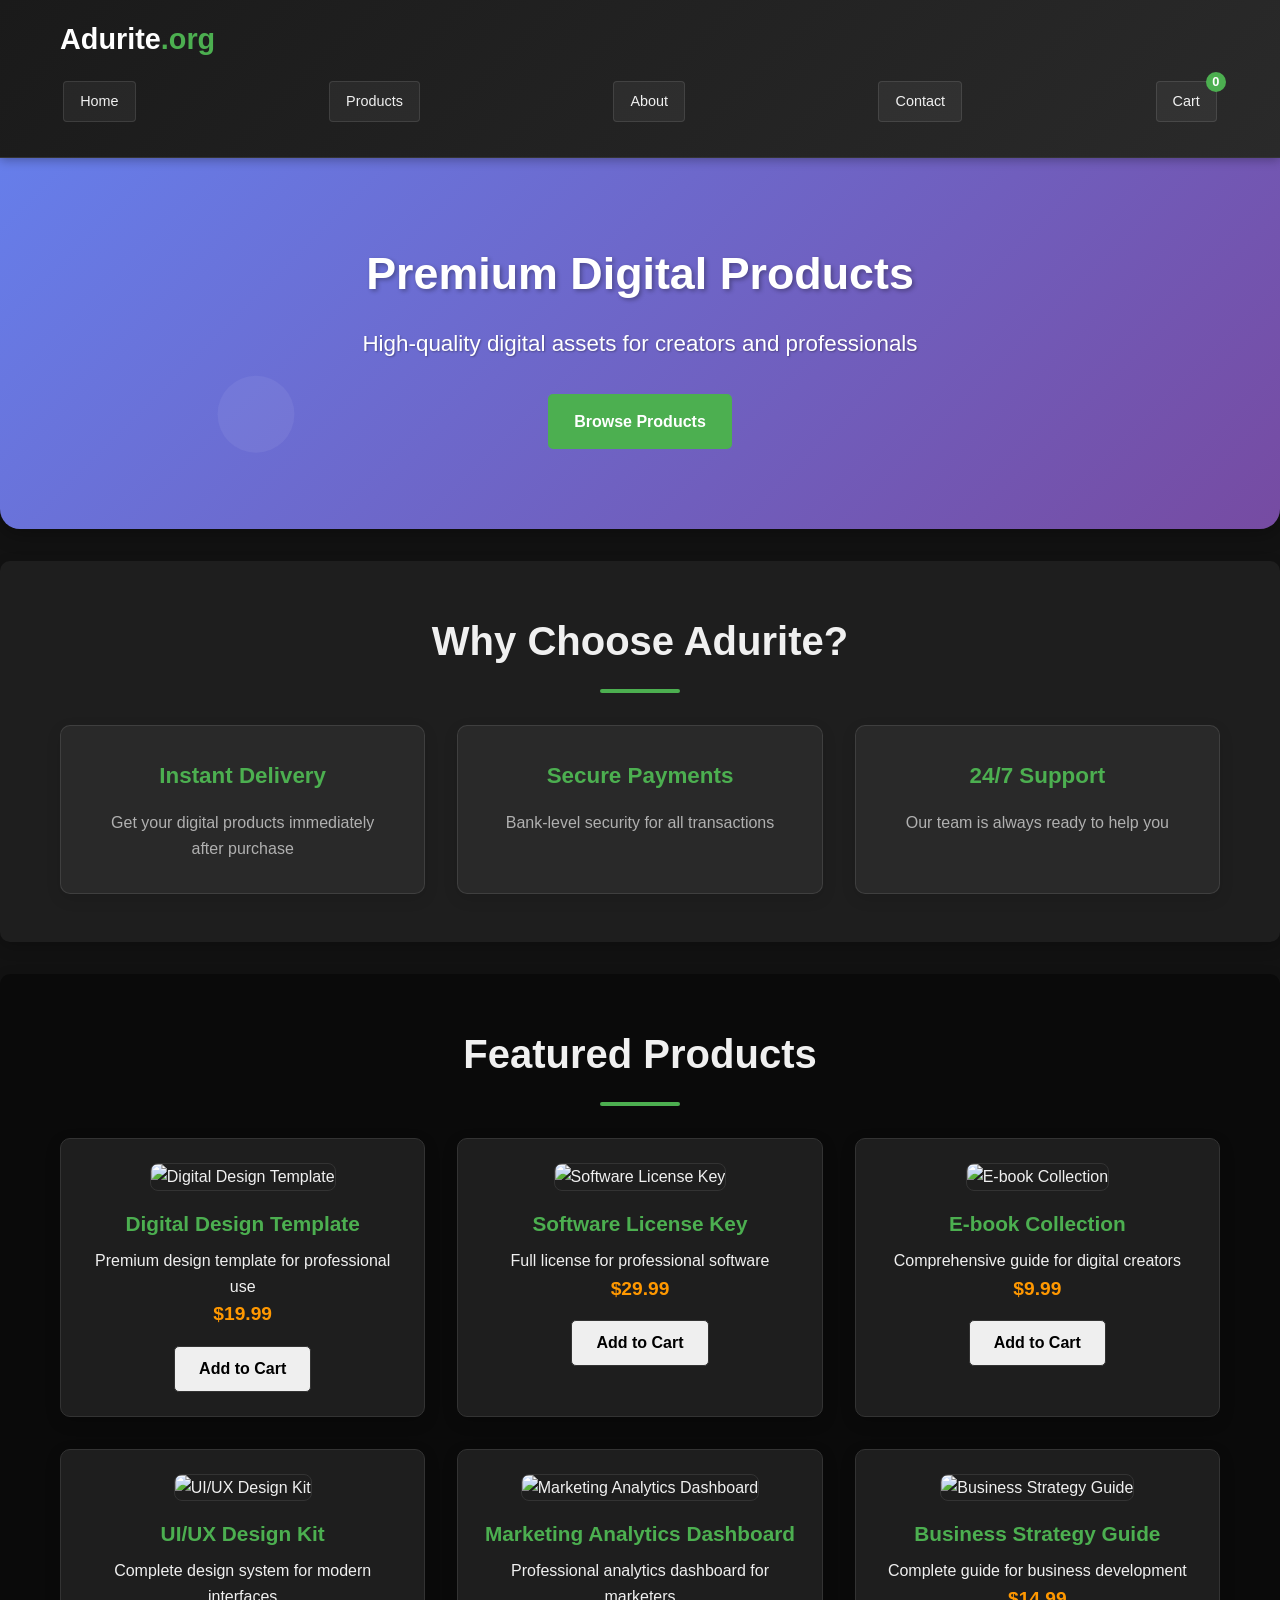
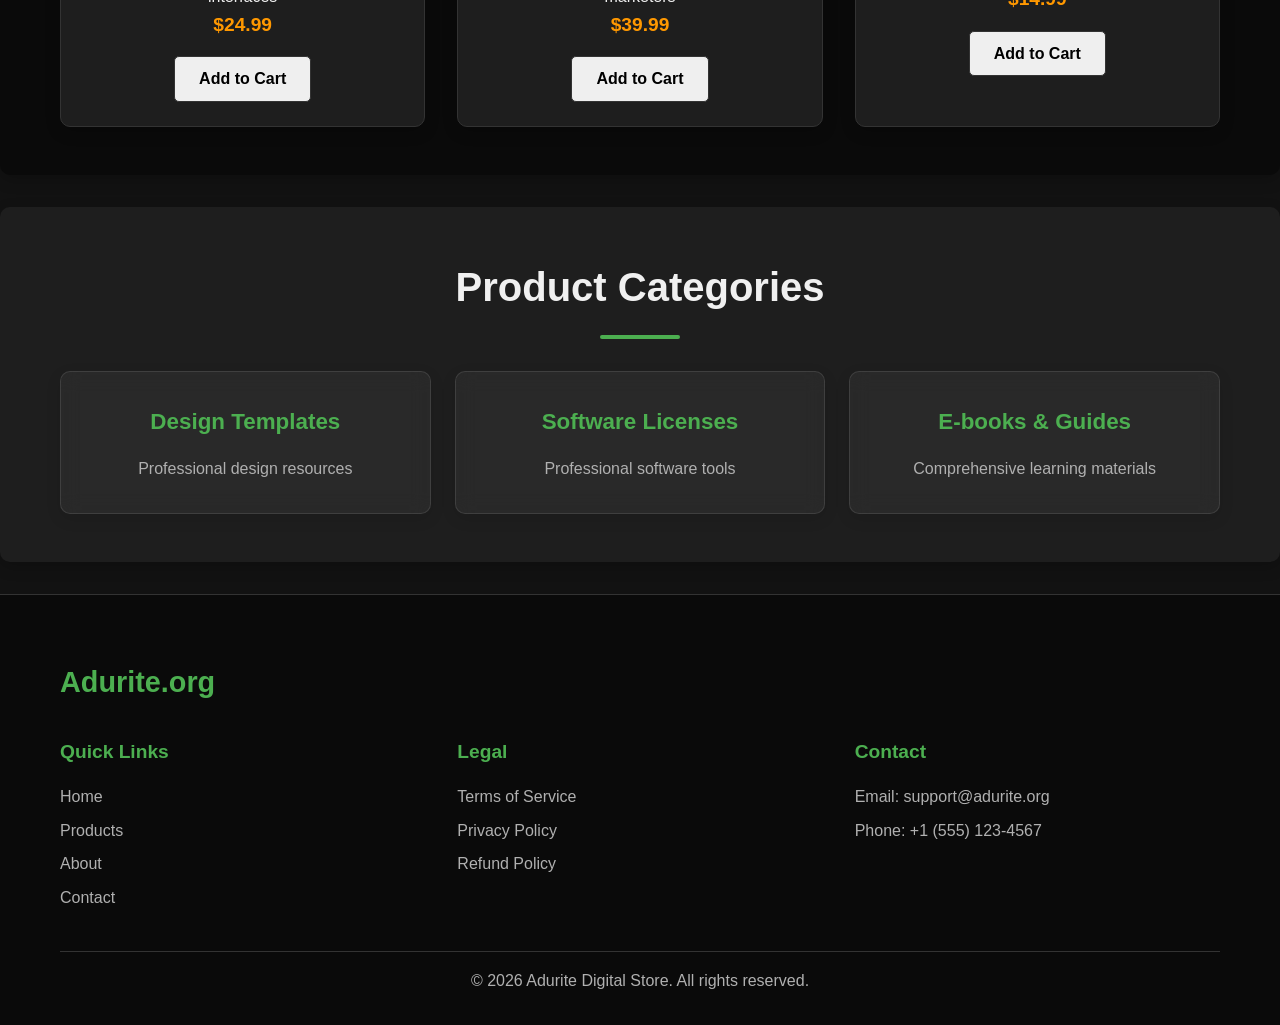
==== commit 5203dc03: "Update footer links to point to correct pages" ====
--- a/index.html
+++ b/index.html
@@ -103,9 +103,9 @@
                     <div class="footer-column">
                         <h3>Legal</h3>
                         <ul>
-                            <li><a href="#">Terms of Service</a></li>
-                            <li><a href="#">Privacy Policy</a></li>
-                            <li><a href="#">Refund Policy</a></li>
+                            <li><a href="terms.html">Terms of Service</a></li>
+                            <li><a href="privacy.html">Privacy Policy</a></li>
+                            <li><a href="refund.html">Refund Policy</a></li>
                         </ul>
                     </div>
                     <div class="footer-column">
--- a/styles/style.css
+++ b/styles/style.css
@@ -874,6 +874,7 @@
     animation: slideIn 0.3s;
     transition: opacity 0.3s;
     font-family: 'Segoe UI', Tahoma, Geneva, Verdana, sans-serif;
+    max-width: 300px;
 }
 
 @keyframes slideIn {
